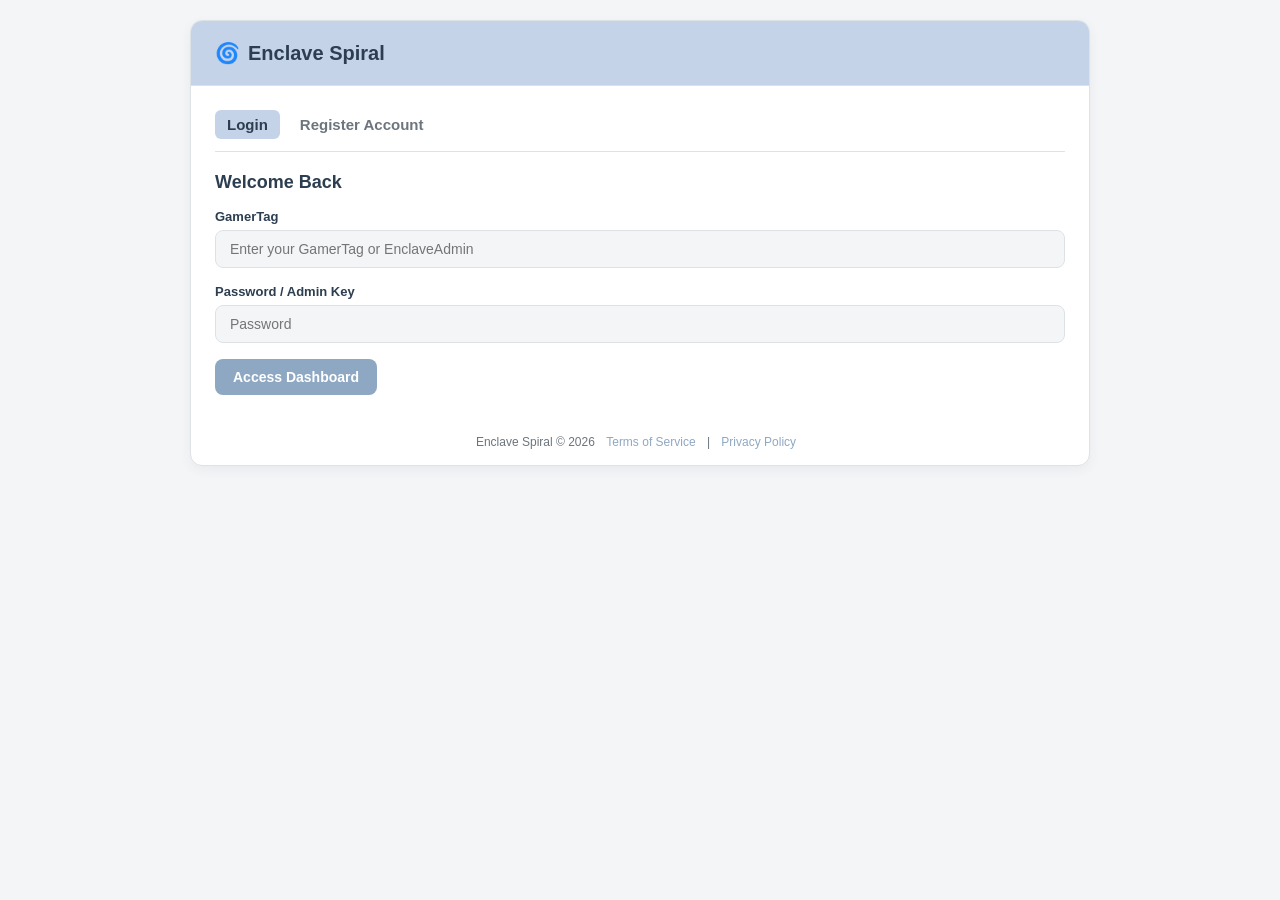
==== index.html @ b3bc357e "Add files via upload" ====
<!DOCTYPE html>
<html lang="en">
<head>
  <meta charset="UTF-8">
  <meta name="viewport" content="width=device-width, initial-scale=1.0">
  <title>Enclave Spiral — Tupperbox Proxy Dashboard</title>
  <link rel="stylesheet" href="style.css">
</head>
<body>

  <!-- Loading Screen Spinner -->
  <div id="loading-overlay">
    <div class="spinner"></div>
    <div class="loading-text" id="loading-message">Loading Enclave Spiral...</div>
  </div>

  <div class="app-wrapper">
    <!-- Header -->
    <header>
      <h1>
        <span>🌀</span> Enclave Spiral
      </h1>
      <div id="header-user-info" class="hidden">
        <div class="user-badge">
          <span id="header-gamer-tag">User</span>
          <span id="header-role-badge" class="slot-status active">USER</span>
          <button class="cog-btn" id="cog-settings-btn" title="Admin/Mod Console">⚙️</button>
          <button class="btn btn-secondary" style="padding: 4px 8px; font-size: 11px;" onclick="logout()">Logout</button>
        </div>
      </div>
    </header>

    <!-- Main Content Area -->
    <main>
      <div id="alert-container" class="alert-box"></div>

      <!-- VIEW 1: AUTHENTICATION (Login / Register) -->
      <section id="view-auth">
        <div class="auth-tabs">
          <button class="tab-btn active" onclick="switchAuthTab('login')">Login</button>
          <button class="tab-btn" onclick="switchAuthTab('register')">Register Account</button>
        </div>

        <!-- Login Form -->
        <div id="form-login-pane">
          <h2 style="margin-bottom: 16px; font-size: 18px;">Welcome Back</h2>
          <div class="form-group">
            <label>GamerTag</label>
            <input type="text" id="login-gamer-tag" placeholder="Enter your GamerTag or EnclaveAdmin">
          </div>
          <div class="form-group">
            <label>Password / Admin Key</label>
            <input type="password" id="login-password" placeholder="Password">
          </div>
          <button class="btn" onclick="submitLogin()">Access Dashboard</button>
        </div>

        <!-- Register Form -->
        <div id="form-register-pane" class="hidden">
          <h2 style="margin-bottom: 16px; font-size: 18px;">Register New Profile</h2>
          <div class="form-group">
            <label>GamerTag (3-32 chars)</label>
            <input type="text" id="reg-gamer-tag" placeholder="Choose your username">
          </div>
          <div class="form-group">
            <label>Password or Staff Key</label>
            <input type="password" id="reg-password" placeholder="Password or KEY">
          </div>
          <div class="form-group" id="mod-pass-group" style="display:none;">
            <label>Create Personal Moderator Password</label>
            <input type="password" id="reg-mod-password" placeholder="At least 4 characters for future logins">
          </div>
          <div class="form-group">
            <label>Discord User ID (Optional)</label>
            <input type="text" id="reg-discord-id" placeholder="Your numeric Discord ID for bot linking">
          </div>
          <button class="btn btn-accent" onclick="submitRegister()">Create Account & Slots</button>
        </div>
      </section>

      <!-- VIEW 2: MOD PASSWORD SETUP (If Mod registered with MOD_KEY_2026) -->
      <section id="view-mod-setup" class="hidden">
        <h2 style="margin-bottom: 16px; font-size: 18px;">Set Moderator Personal Password</h2>
        <p style="margin-bottom: 16px; font-size: 13px; color: var(--text-muted);">
          You registered with the Moderator Key. Please set your own secure password for future logins.
        </p>
        <div class="form-group">
          <label>New Personal Password</label>
          <input type="password" id="mod-setup-new-pass" placeholder="New secure password">
        </div>
        <button class="btn" onclick="submitModPasswordSetup()">Save Password & Enter Dashboard</button>
      </section>

      <!-- VIEW 3: USER / MOD / ADMIN DASHBOARD -->
      <section id="view-dashboard" class="hidden">
        <div style="display: flex; justify-content: space-between; align-items: center; margin-bottom: 20px;">
          <div>
            <h2 id="dash-welcome-title" style="font-size: 18px;">Character Slots</h2>
            <p style="font-size: 13px; color: var(--text-muted);">Manage your active tupper profiles and avatars.</p>
          </div>
          <button id="add-slot-btn" class="btn btn-secondary" onclick="createExtraSlot()">+ Add Slot</button>
        </div>

        <div id="slots-container" class="slots-grid">
          <!-- Populated dynamically -->
        </div>
      </section>

      <!-- VIEW 4: ADMIN / MOD CONSOLE (⚙️ Cog Access) -->
      <section id="view-console" class="hidden">
        <div style="display: flex; justify-content: space-between; align-items: center; margin-bottom: 20px;">
          <div>
            <h2 style="font-size: 18px;">Staff Administration Console</h2>
            <p style="font-size: 13px; color: var(--text-muted);">Manage user slot activations and bot emoji database.</p>
          </div>
          <button class="btn btn-secondary" onclick="returnToDashboard()">Back to Dashboard</button>
        </div>

        <!-- Admin User Slot Manager -->
        <div id="admin-only-section" class="console-section">
          <h3 style="font-size: 15px; margin-bottom: 10px;">User Slot Activation Manager</h3>
          <div style="overflow-x: auto;">
            <table id="admin-users-table">
              <thead>
                <tr>
                  <th>GamerTag</th>
                  <th>Role</th>
                  <th>Active Slots</th>
                  <th>Action</th>
                </tr>
              </thead>
              <tbody>
                <!-- Populated dynamically -->
              </tbody>
            </table>
          </div>
        </div>

        <!-- Bot Emoji Database Manager -->
        <div class="console-section">
          <h3 style="font-size: 15px; margin-bottom: 10px;">Bot Emoji Database</h3>
          <div style="display: flex; gap: 10px; margin-bottom: 12px;">
            <input type="text" id="emoji-shortcode" placeholder="Shortcode (e.g. :quote:)" style="flex: 1;">
            <input type="text" id="emoji-format" placeholder="Discord Format (&lt;:name:id&gt;)" style="flex: 2;">
            <button class="btn" onclick="addBotEmoji()">Add Emoji</button>
          </div>
          <div style="overflow-x: auto;">
            <table id="admin-emojis-table">
              <thead>
                <tr>
                  <th>Shortcode</th>
                  <th>Discord Format</th>
                  <th>Category</th>
                  <th>Action</th>
                </tr>
              </thead>
              <tbody>
                <!-- Populated dynamically -->
              </tbody>
            </table>
          </div>
        </div>
      </section>
    </main>

    <!-- Footer -->
    <footer>
      <span>Enclave Spiral &copy; 2026</span>
      <a href="tos.html">Terms of Service</a> |
      <a href="privacy.html">Privacy Policy</a>
    </footer>
  </div>

  <!-- Hidden File Input for Avatar Cropper -->
  <input type="file" id="hidden-file-input" accept="image/*" class="hidden" onchange="handleFileSelected(event)">

  <!-- Frontend Controller Script -->
  <script>
    // REPLACE WITH GOOGLE APPS SCRIPT WEB APP URL
    const API_URL = "https://script.google.com/macros/s/AKfycbz3gUKAySHmbGf9xzBTUWBTW1-ZAxKLL_K18z1KIQeEXHxTlSTxjJlUaho7oWF7EunauQ/exec";

    let currentUser = null;
    let currentDashboardData = null;
    let activeSlotEditing = null;

    function showLoading(msg = "Loading...") {
      document.getElementById("loading-message").innerText = msg;
      document.getElementById("loading-overlay").classList.remove("hidden");
    }

    function hideLoading() {
      document.getElementById("loading-overlay").classList.add("hidden");
    }

    function showAlert(message, type = "error") {
      const box = document.getElementById("alert-container");
      box.className = "alert-box " + type;
      box.innerText = message;
      setTimeout(() => { box.className = "alert-box hidden"; }, 6000);
    }

    function switchAuthTab(tab) {
      const loginPane = document.getElementById("form-login-pane");
      const regPane = document.getElementById("form-register-pane");
      const btns = document.querySelectorAll(".tab-btn");

      btns.forEach(b => b.classList.remove("active"));
      if (tab === 'login') {
        loginPane.classList.remove("hidden");
        regPane.classList.add("hidden");
        btns[0].classList.add("active");
      } else {
        loginPane.classList.add("hidden");
        regPane.classList.remove("hidden");
        btns[1].classList.add("active");
      }
    }

    document.getElementById("reg-password").addEventListener("input", (e) => {
      const modGroup = document.getElementById("mod-pass-group");
      if (e.target.value.trim() === "MOD_KEY_2026") {
        modGroup.style.display = "block";
      } else {
        modGroup.style.display = "none";
      }
    });

    async function apiCall(action, payload = {}) {
      payload.action = action;
      try {
        const res = await fetch(API_URL, {
          method: "POST",
          headers: { "Content-Type": "text/plain;charset=utf-8" },
          body: JSON.stringify(payload)
        });
        return await res.json();
      } catch (err) {
        return { success: false, error: err.message || "Network request failed." };
      }
    }

    async function submitLogin() {
      const gamerTag = document.getElementById("login-gamer-tag").value.trim();
      const password = document.getElementById("login-password").value.trim();

      if (!gamerTag || !password) {
        showAlert("Please enter your GamerTag and password.");
        return;
      }

      showLoggingIn();
      const res = await apiCall("login", { gamerTag, password });
      hideLoading();

      if (!res.success) {
        showAlert(res.error);
        return;
      }

      currentUser = res.user;
      currentDashboardData = res.dashboardData || (await fetchDashboard(currentUser.gamerTag));

      if (currentUser.needsPasswordSetup) {
        showView("view-mod-setup");
      } else {
        renderDashboard();
      }
    }

    async function submitRegister() {
      const gamerTag = document.getElementById("reg-gamer-tag").value.trim();
      const password = document.getElementById("reg-password").value.trim();
      const customModPassword = document.getElementById("reg-mod-password").value.trim();
      const discordId = document.getElementById("reg-discord-id").value.trim();

      if (!gamerTag || !password) {
        showAlert("GamerTag and password are required.");
        return;
      }

      showLoading("Creating account...");
      const res = await apiCall("register", { gamerTag, password, customModPassword, discordId });
      hideLoading();

      if (!res.success) {
        showAlert(res.error);
        return;
      }

      currentUser = res.user;
      if (currentUser.needsPasswordSetup) {
        showView("view-mod-setup");
      } else {
        currentDashboardData = await fetchDashboard(currentUser.gamerTag);
        renderDashboard();
      }
    }

    async function submitModPasswordSetup() {
      const newPassword = document.getElementById("mod-setup-new-pass").value.trim();
      if (!newPassword || newPassword.length < 4) {
        showAlert("Password must be at least 4 characters.");
        return;
      }

      showLoading("Setting password...");
      const res = await apiCall("setModPassword", {
        gamerTag: currentUser.gamerTag,
        currentPassword: "MOD_KEY_2026",
        newPassword: newPassword
      });
      hideLoading();

      if (!res.success) {
        showAlert(res.error);
        return;
      }

      currentUser.needsPasswordSetup = false;
      currentDashboardData = await fetchDashboard(currentUser.gamerTag);
      renderDashboard();
    }

    async function fetchDashboard(gamerTag) {
      const res = await apiCall("getDashboardData", { gamerTag });
      if (res.success) return res.data;
      return null;
    }

    function showView(viewId) {
      ["view-auth", "view-mod-setup", "view-dashboard", "view-console"].forEach(id => {
        document.getElementById(id).classList.add("hidden");
      });
      document.getElementById(viewId).classList.remove("hidden");

      if (viewId !== "view-auth" && viewId !== "view-mod-setup") {
        document.getElementById("header-user-info").classList.remove("hidden");
        document.getElementById("header-gamer-tag").innerText = currentUser.gamerTag;
        document.getElementById("header-role-badge").innerText = currentUser.role;
        document.getElementById("header-role-badge").className = "slot-status " + (currentUser.role === "ADMIN" ? "active" : "deactivated");
        
        const cog = document.getElementById("cog-settings-btn");
        if (currentUser.role === "ADMIN" || currentUser.role === "MOD") {
          cog.style.display = "inline-block";
          cog.onclick = openStaffConsole;
        } else {
          cog.style.display = "none";
        }
      } else {
        document.getElementById("header-user-info").classList.add("hidden");
      }
    }

    function renderDashboard() {
      showView("view-dashboard");
      const container = document.getElementById("slots-container");
      container.innerHTML = "";

      if (!currentDashboardData || !currentDashboardData.characters) return;

      currentDashboardData.characters.forEach(char => {
        const card = document.createElement("div");
        card.className = "slot-card " + (char.isSlotActive ? "" : "inactive");
        
        const statusBadge = char.isSlotActive 
          ? '<span class="slot-status active">Active Slot</span>' 
          : '<span class="slot-status deactivated">Deactivated (Locked)</span>';

        card.innerHTML = `
          <div class="slot-header">
            <span>Slot #${char.slotNumber}</span>
            ${statusBadge}
          </div>
          <div class="avatar-preview-box">
            <img src="${char.avatarUrl || 'data:image/svg+xml;utf8,<svg xmlns="http://www.w3.org/2000/svg" width="72" height="72" viewBox="0 0 24 24" fill="none" stroke="%236C757D" stroke-width="2"><path d="M20 21v-2a4 4 0 0 0-4-4H8a4 4 0 0 0-4 4v2"></path><circle cx="12" cy="7" r="4"></circle></svg>'}" alt="Avatar">
          </div>
          <div class="form-group" style="margin-bottom: 8px;">
            <label>Avatar Name</label>
            <input type="text" id="avatar-name-${char.slotNumber}" value="${char.avatarName || ''}" placeholder="Character Name" ${!char.isSlotActive ? 'disabled' : ''}>
          </div>
          <div style="display: flex; gap: 8px;">
            <button class="btn btn-secondary" style="flex: 1; font-size: 12px;" onclick="triggerAvatarUpload(${char.slotNumber})" ${!char.isSlotActive ? 'disabled' : ''}>Upload Avatar</button>
            <button class="btn" style="flex: 1; font-size: 12px;" onclick="saveCharacterSlot(${char.slotNumber})" ${!char.isSlotActive ? 'disabled' : ''}>Save</button>
          </div>
        `;
        container.appendChild(card);
      });
    }

    function triggerAvatarUpload(slotNumber) {
      activeSlotEditing = slotNumber;
      document.getElementById("hidden-file-input").click();
    }

    function handleFileSelected(event) {
      const file = event.target.files[0];
      if (!file || !activeSlotEditing) return;

      const reader = new FileReader();
      reader.onload = function(e) {
        // Auto-scale and crop image via canvas before sending to Google Drive
        const img = new Image();
        img.onload = function() {
          const canvas = document.createElement("canvas");
          const size = 300; // Standardize avatars to 300x300 square for Discord webhooks
          canvas.width = size;
          canvas.height = size;
          const ctx = canvas.getContext("2d");

          let w = img.width;
          let h = img.height;
          let offsetX = 0;
          let offsetY = 0;

          if (w > h) {
            offsetX = (w - h) / 2;
            w = h;
          } else {
            offsetY = (h - w) / 2;
            h = w;
          }

          ctx.drawImage(img, offsetX, offsetY, w, h, 0, 0, size, size);
          const croppedBase64 = canvas.toDataURL("image/png");

          // Update local preview immediately
          const cardInput = document.getElementById(`avatar-name-${activeSlotEditing}`);
          // Send to backend
          saveCharacterSlotWithImage(activeSlotEditing, croppedBase64);
        };
        img.src = e.target.result;
      };
      reader.readAsDataURL(file);
      event.target.value = "";
    }

    async function saveCharacterSlot(slotNumber) {
      const avatarName = document.getElementById(`avatar-name-${slotNumber}`).value.trim();
      if (!avatarName) {
        showAlert("Avatar Name cannot be empty.");
        return;
      }

      showLoading("Saving character...");
      const res = await apiCall("saveCharacter", {
        gamerTag: currentUser.gamerTag,
        slotNumber: slotNumber,
        avatarName: avatarName
      });
      hideLoading();

      if (!res.success) {
        showAlert(res.error);
        return;
      }

      showAlert("Character profile updated successfully!", "success");
      currentDashboardData = await fetchDashboard(currentUser.gamerTag);
      renderDashboard();
    }

    async function saveCharacterSlotWithImage(slotNumber, base64Image) {
      const avatarName = document.getElementById(`avatar-name-${slotNumber}`).value.trim() || ("Slot " + slotNumber);

      showLoading("Uploading avatar to Drive...");
      const res = await apiCall("saveCharacter", {
        gamerTag: currentUser.gamerTag,
        slotNumber: slotNumber,
        avatarName: avatarName,
        avatarBase64: base64Image
      });
      hideLoading();

      if (!res.success) {
        showAlert(res.error);
        return;
      }

      showAlert("Avatar cropped and uploaded successfully!", "success");
      currentDashboardData = await fetchDashboard(currentUser.gamerTag);
      renderDashboard();
    }

    async function createExtraSlot() {
      showLoading("Unlocking new slot...");
      const res = await apiCall("createAdminOrModSlot", { gamerTag: currentUser.gamerTag });
      hideLoading();

      if (!res.success) {
        showAlert(res.error);
        return;
      }

      currentDashboardData = await fetchDashboard(currentUser.gamerTag);
      renderDashboard();
      showAlert("New character slot unlocked!", "success");
    }

    async function openStaffConsole() {
      showView("view-console");
      showLoading("Loading console...");

      if (currentUser.role === "ADMIN") {
        document.getElementById("admin-only-section").style.display = "block";
        const res = await apiCall("adminListUsers", {
          adminGamerTag: currentUser.gamerTag,
          adminPassword: prompt("Enter Admin Password (ADMIN_KEY_2026):")
        });
        if (res.success) {
          renderAdminUsersTable(res.users);
        } else {
          showAlert(res.error);
          returnToDashboard();
        }
      } else {
        document.getElementById("admin-only-section").style.display = "none";
      }

      const emojiRes = await apiCall("getEmojis");
      if (emojiRes.success) {
        renderEmojisTable(emojiRes.emojis);
      }
      hideLoading();
    }

    function renderAdminUsersTable(users) {
      const tbody = document.querySelector("#admin-users-table tbody");
      tbody.innerHTML = "";

      users.forEach(u => {
        const tr = document.createElement("tr");
        const activeStr = Array.isArray(u.activeSlots) ? u.activeSlots.join(", ") : u.activeSlots;
        tr.innerHTML = `
          <td><strong>${u.gamerTag}</strong></td>
          <td>${u.role}</td>
          <td><input type="text" id="slots-input-${u.gamerTag}" value="${activeStr}" style="padding: 4px 8px; width: 120px;"></td>
          <td><button class="btn" style="padding: 4px 10px; font-size: 12px;" onclick="updateUserSlots('${u.gamerTag}')">Update Slots</button></td>
        `;
        tbody.appendChild(tr);
      });
    }

    async function updateUserSlots(targetGamerTag) {
      const val = document.getElementById(`slots-input-${targetGamerTag}`).value;
      const slotsArray = val.split(",").map(s => s.trim() === "ALL" ? "ALL" : Number(s.trim())).filter(s => s === "ALL" || !isNaN(s));

      const adminPass = prompt("Confirm Admin Password (ADMIN_KEY_2026):");
      showLoading("Updating slots...");
      const res = await apiCall("adminToggleSlots", {
        adminGamerTag: currentUser.gamerTag,
        adminPassword: adminPass,
        targetGamerTag: targetGamerTag,
        activeSlots: slotsArray
      });
      hideLoading();

      if (!res.success) {
        showAlert(res.error);
        return;
      }
      showAlert(`Updated active slots for ${targetGamerTag}`, "success");
    }

    function renderEmojisTable(emojis) {
      const tbody = document.querySelector("#admin-emojis-table tbody");
      tbody.innerHTML = "";

      emojis.forEach(e => {
        const tr = document.createElement("tr");
        tr.innerHTML = `
          <td><code>${e.shortcode}</code></td>
          <td><code>${e.discordFormat}</code></td>
          <td>${e.category}</td>
          <td><button class="btn btn-danger" style="padding: 4px 8px; font-size: 11px;" onclick="deleteEmoji('${e.emojiId}')">Delete</button></td>
        `;
        tbody.appendChild(tr);
      });
    }

    async function addBotEmoji() {
      const shortcode = document.getElementById("emoji-shortcode").value.trim();
      const discordFormat = document.getElementById("emoji-format").value.trim();

      if (!shortcode || !discordFormat) {
        showAlert("Both shortcode and Discord emoji format are required.");
        return;
      }

      const adminPass = prompt("Confirm Admin Password (ADMIN_KEY_2026):");
      showLoading("Adding emoji...");
      const res = await apiCall("adminAddEmoji", {
        adminGamerTag: currentUser.gamerTag,
        adminPassword: adminPass,
        shortcode: shortcode,
        discordFormat: discordFormat
      });
      hideLoading();

      if (!res.success) {
        showAlert(res.error);
        return;
      }

      document.getElementById("emoji-shortcode").value = "";
      document.getElementById("emoji-format").value = "";
      showAlert("Emoji added to bot database!", "success");
      openStaffConsole();
    }

    async function deleteEmoji(emojiId) {
      if (!confirm("Are you sure you want to delete this emoji from the bot database?")) return;

      const adminPass = prompt("Confirm Admin Password (ADMIN_KEY_2026):");
      showLoading("Deleting emoji...");
      const res = await apiCall("adminDeleteEmoji", {
        adminGamerTag: currentUser.gamerTag,
        adminPassword: adminPass,
        emojiId: emojiId
      });
      hideLoading();

      if (!res.success) {
        showAlert(res.error);
        return;
      }
      showAlert("Emoji deleted.", "success");
      openStaffConsole();
    }

    function returnToDashboard() {
      renderDashboard();
    }

    function logout() {
      currentUser = null;
      currentDashboardData = null;
      showView("view-auth");
    }

    // Hide loading screen on load
    window.addEventListener("DOMContentLoaded", () => {
      hideLoading();
    });
  </script>
</body>
</html>
---- style.css ----
/* ==========================================================================
   ENCLAVE SPIRAL - Pastel & Muted Tones Design System
   ========================================================================== */

:root {
  --bg-main: #F4F5F7;
  --bg-card: #FFFFFF;
  --bg-subtle: #E9ECEF;
  --text-main: #2C3E50;
  --text-muted: #6C757D;
  --primary: #8EA8C3;       /* Muted Pastel Blue */
  --primary-hover: #7393B3;
  --secondary: #C5D3E8;     /* Soft Light Blue-Lavender */
  --accent: #E0BBE4;        /* Pastel Orchid / Lavender */
  --accent-hover: #D4A5DC;
  --success: #A3C9A8;       /* Pastel Sage Green */
  --danger: #E6A1A1;        /* Pastel Muted Rose */
  --warning: #F4D35E;       /* Pastel Amber */
  --border-color: #DDE2E5;
  --shadow: 0 4px 12px rgba(44, 62, 80, 0.06);
  --radius: 12px;
  --transition: all 0.25s ease;
}

* {
  box-sizing: border-box;
  margin: 0;
  padding: 0;
  font-family: -apple-system, BlinkMacSystemFont, "Segoe UI", Roboto, Helvetica, Arial, sans-serif;
}

body {
  background-color: var(--bg-main);
  color: var(--text-main);
  min-height: 100vh;
  display: flex;
  flex-direction: column;
  justify-content: space-between;
  padding: 20px;
}

/* ==========================================================================
   LOADING SCREEN SPINNER OVERLAY
   ========================================================================== */

#loading-overlay {
  position: fixed;
  top: 0;
  left: 0;
  width: 100vw;
  height: 100vh;
  background: rgba(244, 245, 247, 0.85);
  backdrop-filter: blur(4px);
  display: flex;
  flex-direction: column;
  align-items: center;
  justify-content: center;
  z-index: 9999;
  transition: opacity 0.3s ease;
}

#loading-overlay.hidden {
  opacity: 0;
  pointer-events: none;
}

.spinner {
  width: 50px;
  height: 50px;
  border: 4px solid var(--secondary);
  border-top: 4px solid var(--primary);
  border-radius: 50%;
  animation: spin 0.8s linear infinite;
  margin-bottom: 12px;
}

.loading-text {
  font-size: 14px;
  font-weight: 600;
  color: var(--text-muted);
  letter-spacing: 0.5px;
}

@keyframes spin {
  0% { transform: rotate(0deg); }
  100% { transform: rotate(360deg); }
}

/* ==========================================================================
   APP CONTAINER & LAYOUT
   ========================================================================== */

.app-wrapper {
  max-width: 900px;
  width: 100%;
  margin: 0 auto;
  background: var(--bg-card);
  border-radius: var(--radius);
  box-shadow: var(--shadow);
  overflow: hidden;
  display: flex;
  flex-direction: column;
  border: 1px solid var(--border-color);
}

header {
  background: var(--secondary);
  padding: 20px 24px;
  display: flex;
  justify-content: space-between;
  align-items: center;
  border-bottom: 1px solid var(--border-color);
}

header h1 {
  font-size: 20px;
  font-weight: 700;
  color: var(--text-main);
  display: flex;
  align-items: center;
  gap: 8px;
}

.user-badge {
  font-size: 13px;
  font-weight: 600;
  background: var(--bg-card);
  padding: 6px 12px;
  border-radius: 20px;
  color: var(--text-main);
  border: 1px solid var(--border-color);
  display: flex;
  align-items: center;
  gap: 8px;
}

.cog-btn {
  background: none;
  border: none;
  cursor: pointer;
  font-size: 16px;
  transition: transform 0.3s ease;
}

.cog-btn:hover {
  transform: rotate(90deg);
}

main {
  padding: 24px;
  flex: 1;
}

footer {
  text-align: center;
  padding: 16px;
  font-size: 12px;
  color: var(--text-muted);
}

footer a {
  color: var(--primary);
  text-decoration: none;
  margin: 0 8px;
}

footer a:hover {
  text-decoration: underline;
}

/* ==========================================================================
   FORMS & INPUTS
   ========================================================================== */

.form-group {
  margin-bottom: 16px;
}

label {
  display: block;
  font-size: 13px;
  font-weight: 600;
  margin-bottom: 6px;
  color: var(--text-main);
}

input[type="text"],
input[type="password"],
select,
textarea {
  width: 100%;
  padding: 10px 14px;
  border: 1px solid var(--border-color);
  border-radius: 8px;
  font-size: 14px;
  color: var(--text-main);
  background: var(--bg-main);
  transition: var(--transition);
}

input:focus, select:focus, textarea:focus {
  outline: none;
  border-color: var(--primary);
  background: var(--bg-card);
  box-shadow: 0 0 0 3px rgba(142, 168, 195, 0.15);
}

.btn {
  background: var(--primary);
  color: #fff;
  border: none;
  padding: 10px 18px;
  border-radius: 8px;
  font-size: 14px;
  font-weight: 600;
  cursor: pointer;
  transition: var(--transition);
  display: inline-flex;
  align-items: center;
  justify-content: center;
  gap: 8px;
}

.btn:hover {
  background: var(--primary-hover);
}

.btn-secondary {
  background: var(--bg-subtle);
  color: var(--text-main);
}

.btn-secondary:hover {
  background: var(--border-color);
}

.btn-accent {
  background: var(--accent);
  color: var(--text-main);
}

.btn-accent:hover {
  background: var(--accent-hover);
}

.btn-danger {
  background: var(--danger);
  color: #fff;
}

.auth-tabs {
  display: flex;
  gap: 8px;
  margin-bottom: 20px;
  border-bottom: 1px solid var(--border-color);
  padding-bottom: 12px;
}

.tab-btn {
  background: none;
  border: none;
  font-size: 15px;
  font-weight: 600;
  color: var(--text-muted);
  cursor: pointer;
  padding: 6px 12px;
  border-radius: 6px;
  transition: var(--transition);
}

.tab-btn.active {
  color: var(--text-main);
  background: var(--secondary);
}

/* ==========================================================================
   CHARACTER SLOT CARDS & GRID
   ========================================================================== */

.slots-grid {
  display: grid;
  grid-template-columns: repeat(auto-fill, minmax(260px, 1fr));
  gap: 16px;
  margin-top: 16px;
}

.slot-card {
  background: var(--bg-main);
  border: 1px solid var(--border-color);
  border-radius: var(--radius);
  padding: 16px;
  display: flex;
  flex-direction: column;
  gap: 12px;
  position: relative;
  transition: var(--transition);
}

.slot-card.inactive {
  opacity: 0.6;
  border-style: dashed;
  background: #FAFAFB;
}

.slot-header {
  display: flex;
  justify-content: space-between;
  align-items: center;
  font-size: 12px;
  font-weight: 700;
  color: var(--text-muted);
  text-transform: uppercase;
}

.slot-status {
  padding: 2px 8px;
  border-radius: 10px;
  font-size: 11px;
}

.slot-status.active {
  background: var(--success);
  color: #234E28;
}

.slot-status.deactivated {
  background: var(--border-color);
  color: var(--text-muted);
}

.avatar-preview-box {
  width: 72px;
  height: 72px;
  border-radius: 50%;
  overflow: hidden;
  background: var(--border-color);
  display: flex;
  align-items: center;
  justify-content: center;
  align-self: center;
  border: 2px solid var(--border-color);
}

.avatar-preview-box img {
  width: 100%;
  height: 100%;
  object-fit: cover;
}

/* ==========================================================================
   ADMIN & MOD CONSOLE TABLES
   ========================================================================== */

.console-section {
  margin-top: 24px;
  border-top: 1px solid var(--border-color);
  padding-top: 20px;
}

table {
  width: 100%;
  border-collapse: collapse;
  margin-top: 12px;
  font-size: 13px;
}

th, td {
  padding: 10px 12px;
  text-align: left;
  border-bottom: 1px solid var(--border-color);
}

th {
  background: var(--bg-subtle);
  font-weight: 600;
  color: var(--text-main);
}

.alert-box {
  padding: 12px 16px;
  border-radius: 8px;
  font-size: 13px;
  margin-bottom: 16px;
  display: none;
}

.alert-box.error {
  background: #FDF2F2;
  color: #9E2A2B;
  border: 1px solid #F5C6CB;
  display: block;
}

.alert-box.success {
  background: #F0FDF4;
  color: #166534;
  border: 1px solid #BBF7D0;
  display: block;
}

.hidden {
  display: none !important;
}
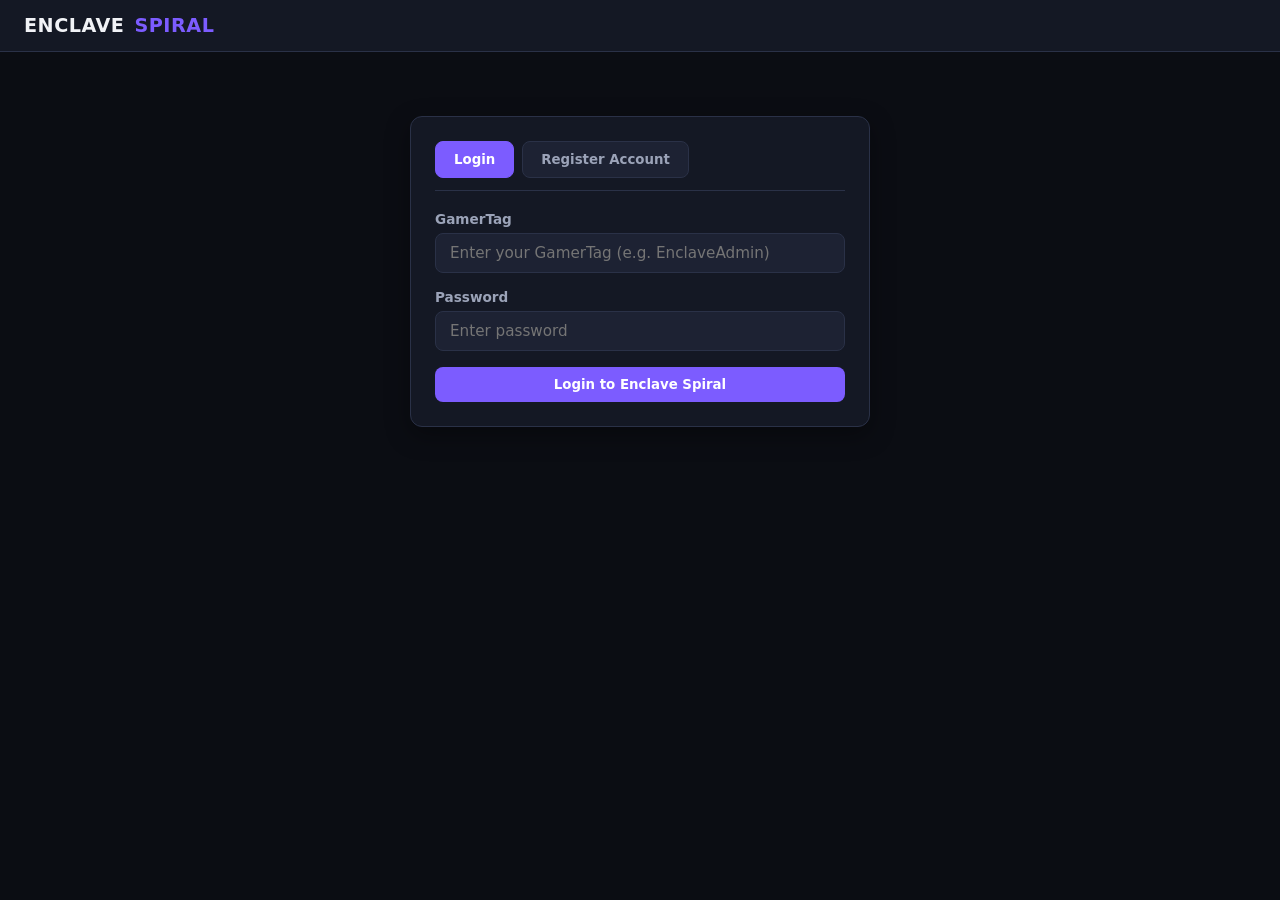
==== commit 820d626c: "V2" ====
--- a/index.html
+++ b/index.html
@@ -1,646 +1,693 @@
 <!DOCTYPE html>
 <html lang="en">
 <head>
-  <meta charset="UTF-8">
-  <meta name="viewport" content="width=device-width, initial-scale=1.0">
-  <title>Enclave Spiral — Tupperbox Proxy Dashboard</title>
-  <link rel="stylesheet" href="style.css">
+  <meta charset="UTF-8" />
+  <meta name="viewport" content="width=device-width, initial-scale=1.0" />
+  <title>Enclave Spiral — Proxy App</title>
+  <style>
+    :root {
+      --bg-dark: #0b0d13;
+      --bg-panel: #141824;
+      --bg-input: #1d2233;
+      --accent: #7c5cff;
+      --accent-hover: #967BFF;
+      --success: #2ecc71;
+      --danger: #ff4757;
+      --text-main: #f1f2f6;
+      --text-muted: #9ba3b8;
+      --border: #2a3147;
+    }
+    * { box-sizing: border-box; margin: 0; padding: 0; font-family: 'Segoe UI', system-ui, -apple-system, sans-serif; }
+    body { background: var(--bg-dark); color: var(--text-main); min-height: 100vh; display: flex; flex-direction: column; }
+    
+    /* Header */
+    header {
+      background: var(--bg-panel);
+      border-bottom: 1px solid var(--border);
+      padding: 14px 24px;
+      display: flex;
+      justify-content: space-between;
+      align-items: center;
+    }
+    .brand { display: flex; align-items: center; gap: 10px; font-weight: 700; font-size: 1.2rem; letter-spacing: 0.5px; }
+    .brand span { color: var(--accent); }
+    .user-bar { display: flex; align-items: center; gap: 12px; }
+
+    /* Layout */
+    .container { max-width: 1040px; width: 100%; margin: 24px auto; padding: 0 16px; flex: 1; }
+    .card {
+      background: var(--bg-panel);
+      border: 1px solid var(--border);
+      border-radius: 12px;
+      padding: 24px;
+      margin-bottom: 20px;
+      box-shadow: 0 8px 24px rgba(0,0,0,0.35);
+    }
+
+    /* Tabs */
+    .tabs { display: flex; gap: 8px; margin-bottom: 20px; border-bottom: 1px solid var(--border); padding-bottom: 12px; flex-wrap: wrap; }
+    .tab-btn {
+      background: var(--bg-input);
+      color: var(--text-muted);
+      border: 1px solid var(--border);
+      padding: 10px 18px;
+      border-radius: 8px;
+      cursor: pointer;
+      font-weight: 600;
+      transition: 0.2s;
+    }
+    .tab-btn.active, .tab-btn:hover { background: var(--accent); color: #fff; border-color: var(--accent); }
+
+    /* Forms & Inputs */
+    .form-group { margin-bottom: 16px; }
+    label { display: block; font-size: 0.85rem; color: var(--text-muted); margin-bottom: 6px; font-weight: 600; }
+    input, select, textarea {
+      width: 100%;
+      background: var(--bg-input);
+      border: 1px solid var(--border);
+      color: var(--text-main);
+      padding: 10px 14px;
+      border-radius: 8px;
+      font-size: 0.95rem;
+    }
+    input:focus, select:focus, textarea:focus { outline: none; border-color: var(--accent); }
+    
+    .btn {
+      background: var(--accent);
+      color: #fff;
+      border: none;
+      padding: 10px 18px;
+      border-radius: 8px;
+      font-weight: 600;
+      cursor: pointer;
+      transition: 0.2s;
+      display: inline-flex;
+      align-items: center;
+      gap: 6px;
+    }
+    .btn:hover { background: var(--accent-hover); }
+    .btn-secondary { background: var(--bg-input); border: 1px solid var(--border); color: var(--text-main); }
+    .btn-danger { background: var(--danger); }
+    .btn-success { background: var(--success); }
+
+    /* Grid & Character Cards */
+    .slots-grid { display: grid; grid-template-columns: repeat(auto-fill, minmax(290px, 1fr)); gap: 16px; }
+    .slot-card {
+      background: var(--bg-input);
+      border: 1px solid var(--border);
+      border-radius: 10px;
+      padding: 16px;
+      display: flex;
+      flex-direction: column;
+      gap: 12px;
+    }
+    .slot-header { display: flex; align-items: center; gap: 12px; }
+    .avatar-preview {
+      width: 56px;
+      height: 56px;
+      border-radius: 50%;
+      object-fit: cover;
+      border: 2px solid var(--accent);
+      background: #000;
+    }
+
+    /* Emoji Bar */
+    .emoji-bar { display: flex; gap: 6px; flex-wrap: wrap; margin-bottom: 10px; }
+    .emoji-chip {
+      background: var(--bg-dark);
+      border: 1px solid var(--border);
+      color: var(--text-main);
+      padding: 4px 10px;
+      border-radius: 6px;
+      font-size: 0.8rem;
+      cursor: pointer;
+    }
+    .emoji-chip:hover { border-color: var(--accent); }
+
+    .status-banner {
+      padding: 12px 16px;
+      border-radius: 8px;
+      margin-bottom: 16px;
+      font-size: 0.9rem;
+      display: none;
+    }
+    .status-ok { background: rgba(46, 204, 113, 0.15); border: 1px solid var(--success); color: #2ecc71; display: block; }
+    .status-err { background: rgba(255, 71, 87, 0.15); border: 1px solid var(--danger); color: #ff6b81; display: block; }
+    .hidden { display: none !important; }
+  </style>
 </head>
 <body>
 
-  <!-- Loading Screen Spinner -->
-  <div id="loading-overlay">
-    <div class="spinner"></div>
-    <div class="loading-text" id="loading-message">Loading Enclave Spiral...</div>
+  <header>
+    <div class="brand">ENCLAVE <span>SPIRAL</span></div>
+    <div id="userBar" class="user-bar hidden">
+      <span id="welcomeTag" style="font-size:0.9rem; color:var(--text-muted);"></span>
+      <button class="btn btn-secondary" onclick="logout()">Logout</button>
+    </div>
+  </header>
+
+  <div class="container">
+    <div id="statusBox" class="status-banner"></div>
+
+    <!-- AUTH VIEW -->
+    <div id="authView" class="card" style="max-width: 460px; margin: 40px auto;">
+      <div class="tabs">
+        <button id="tabLoginBtn" class="tab-btn active" onclick="switchAuthTab('login')">Login</button>
+        <button id="tabRegBtn" class="tab-btn" onclick="switchAuthTab('register')">Register Account</button>
+      </div>
+
+      <!-- Login Form -->
+      <div id="loginForm">
+        <div class="form-group">
+          <label>GamerTag</label>
+          <input type="text" id="loginTag" placeholder="Enter your GamerTag (e.g. EnclaveAdmin)" />
+        </div>
+        <div class="form-group">
+          <label>Password</label>
+          <input type="password" id="loginPass" placeholder="Enter password" />
+        </div>
+        <button class="btn" style="width:100%; justify-content:center;" onclick="submitLogin()">Login to Enclave Spiral</button>
+      </div>
+
+      <!-- Register Form -->
+      <div id="registerForm" class="hidden">
+        <div class="form-group">
+          <label>Choose a GamerTag</label>
+          <input type="text" id="regTag" placeholder="Your unique username" />
+        </div>
+        <div class="form-group">
+          <label>Password</label>
+          <input type="password" id="regPass" placeholder="Create a password" />
+        </div>
+        <div class="form-group">
+          <label>Discord User ID (For /postw Bot Linking)</label>
+          <input type="text" id="regDiscordId" placeholder="e.g. 123456789012345678" />
+        </div>
+        <button class="btn btn-success" style="width:100%; justify-content:center;" onclick="submitRegister()">Create Account</button>
+      </div>
+    </div>
+
+    <!-- DASHBOARD & APP VIEW -->
+    <div id="dashboardView" class="hidden">
+      <div class="tabs">
+        <button class="tab-btn active" id="navComposer" onclick="switchMainTab('composer')">Roleplay Composer (App)</button>
+        <button class="tab-btn" id="navSlots" onclick="switchMainTab('slots')">Character Slots</button>
+        <button class="tab-btn" id="navAccount" onclick="switchMainTab('account')">Discord Link</button>
+        <button class="tab-btn hidden" id="navAdmin" onclick="switchMainTab('admin')">Admin Console</button>
+      </div>
+
+      <!-- TAB 1: DIRECT ROLEPLAY COMPOSER -->
+      <div id="tabComposer" class="card">
+        <h3 style="margin-bottom: 14px;">Compose & Proxy Message Directly to Discord</h3>
+        <div style="display:grid; grid-template-columns: 1fr 1fr; gap: 14px;">
+          <div class="form-group">
+            <label>Post As Character:</label>
+            <select id="composeCharSelect"></select>
+          </div>
+          <div class="form-group">
+            <label>Target Channel Webhook:</label>
+            <select id="composeWebhookSelect" onchange="toggleCustomWebhookInput()"></select>
+          </div>
+        </div>
+
+        <div id="customWebhookGroup" class="form-group">
+          <label>Paste Discord Channel Webhook URL (Server Settings → Integrations → Webhooks):</label>
+          <input type="text" id="composeCustomWebhook" placeholder="https://discord.com/api/webhooks/..." />
+        </div>
+
+        <label>Click to Insert Custom Bot Emoji:</label>
+        <div id="composerEmojiBar" class="emoji-bar"></div>
+
+        <div class="form-group">
+          <div style="display:flex; justify-content:space-between; margin-bottom:6px;">
+            <label>Roleplay Post Content:</label>
+            <span id="charCounter" style="font-size:0.8rem; color:var(--text-muted);">0 / 2000</span>
+          </div>
+          <textarea id="composeContent" rows="6" placeholder="Write your roleplay message here..." oninput="updateCounter()"></textarea>
+        </div>
+
+        <div style="display:flex; gap:12px;">
+          <button class="btn" onclick="sendDirectRoleplayPost()">Send Proxied Post to Discord</button>
+          <button class="btn btn-secondary" onclick="saveCurrentDraft()">💾 Save Draft</button>
+        </div>
+      </div>
+
+      <!-- TAB 2: CHARACTER SLOTS -->
+      <div id="tabSlots" class="card hidden">
+        <h3 style="margin-bottom: 14px;">Your Character Profiles</h3>
+        <div id="slotsGrid" class="slots-grid"></div>
+      </div>
+
+      <!-- TAB 3: ACCOUNT & DISCORD LINK -->
+      <div id="tabAccount" class="card hidden">
+        <h3 style="margin-bottom: 14px;">Link Your Discord User ID</h3>
+        <p style="color:var(--text-muted); font-size:0.9rem; margin-bottom:16px;">
+          Linking your numeric Discord ID allows you to use <code>/postw</code> and <code>/slots</code> directly inside Discord channels.
+        </p>
+        <div class="form-group" style="max-width:400px;">
+          <label>Your Numeric Discord User ID</label>
+          <input type="text" id="accountDiscordId" placeholder="123456789012345678" />
+        </div>
+        <button class="btn" onclick="saveDiscordId()">Save Discord ID</button>
+      </div>
+
+      <!-- TAB 4: ADMIN CONSOLE -->
+      <div id="tabAdmin" class="card hidden">
+        <h3 style="margin-bottom: 18px;">Enclave Spiral Staff Console</h3>
+        
+        <div style="display:grid; grid-template-columns: 1fr 1fr; gap:24px;">
+          <!-- Unlock User Slots -->
+          <div>
+            <h4></h4> Manage Player Slot Limits</h4>
+            <div class="form-group" style="margin-top:10px;">
+              <label>Select User</label>
+              <select id="adminUserSelect"></select>
+            </div>
+            <div class="form-group">
+              <label>Max Character Slots (1 - 25)</label>
+              <input type="number" id="adminSlotCount" value="5" min="1" max="25" />
+            </div>
+            <button class="btn" onclick="adminUpdateUserSlots()">Update User Slots</button>
+          </div>
+
+          <!-- Save Preset Channel Webhooks -->
+          <div>
+            <h4>Add Server Channel Webhook</h4>
+            <div class="form-group" style="margin-top:10px;">
+              <label>Channel Display Name (e.g. #citadel-plaza)</label>
+              <input type="text" id="adminHookName" placeholder="#roleplay-general" />
+            </div>
+            <div class="form-group">
+              <label>Discord Webhook URL</label>
+              <input type="text" id="adminHookUrl" placeholder="https://discord.com/api/webhooks/..." />
+            </div>
+            <button class="btn btn-success" onclick="adminAddWebhook()">Save Channel Webhook</button>
+            <div id="adminWebhookList" style="margin-top:12px; font-size:0.85rem;"></div>
+          </div>
+        </div>
+
+        <hr style="border:0; border-top:1px solid var(--border); margin:24px 0;" />
+
+        <!-- Add Custom Bot Emojis -->
+        <div>
+          <h4>Custom Bot Emojis</h4>
+          <div style="display:grid; grid-template-columns: 1fr 1fr auto; gap:10px; margin-top:10px; align-items:end;">
+            <div>
+              <label>Shortcode (e.g. :spiral:)</label>
+              <input type="text" id="adminEmojiCode" placeholder=":spiral:" />
+            </div>
+            <div>
+              <label>Full Discord Emoji Tag (e.g. &lt;:spiral:123456789&gt;)</label>
+              <input type="text" id="adminEmojiTag" placeholder="<:spiral:123456789012345678>" />
+            </div>
+            <button class="btn" onclick="adminAddEmoji()">Add Emoji</button>
+          </div>
+          <div id="adminEmojiList" style="margin-top:12px; display:flex; gap:8px; flex-wrap:wrap;"></div>
+        </div>
+      </div>
+    </div>
   </div>
 
-  <div class="app-wrapper">
-    <!-- Header -->
-    <header>
-      <h1>
-        <span>🌀</span> Enclave Spiral
-      </h1>
-      <div id="header-user-info" class="hidden">
-        <div class="user-badge">
-          <span id="header-gamer-tag">User</span>
-          <span id="header-role-badge" class="slot-status active">USER</span>
-          <button class="cog-btn" id="cog-settings-btn" title="Admin/Mod Console">⚙️</button>
-          <button class="btn btn-secondary" style="padding: 4px 8px; font-size: 11px;" onclick="logout()">Logout</button>
-        </div>
-      </div>
-    </header>
-
-    <!-- Main Content Area -->
-    <main>
-      <div id="alert-container" class="alert-box"></div>
-
-      <!-- VIEW 1: AUTHENTICATION (Login / Register) -->
-      <section id="view-auth">
-        <div class="auth-tabs">
-          <button class="tab-btn active" onclick="switchAuthTab('login')">Login</button>
-          <button class="tab-btn" onclick="switchAuthTab('register')">Register Account</button>
-        </div>
-
-        <!-- Login Form -->
-        <div id="form-login-pane">
-          <h2 style="margin-bottom: 16px; font-size: 18px;">Welcome Back</h2>
-          <div class="form-group">
-            <label>GamerTag</label>
-            <input type="text" id="login-gamer-tag" placeholder="Enter your GamerTag or EnclaveAdmin">
-          </div>
-          <div class="form-group">
-            <label>Password / Admin Key</label>
-            <input type="password" id="login-password" placeholder="Password">
-          </div>
-          <button class="btn" onclick="submitLogin()">Access Dashboard</button>
-        </div>
-
-        <!-- Register Form -->
-        <div id="form-register-pane" class="hidden">
-          <h2 style="margin-bottom: 16px; font-size: 18px;">Register New Profile</h2>
-          <div class="form-group">
-            <label>GamerTag (3-32 chars)</label>
-            <input type="text" id="reg-gamer-tag" placeholder="Choose your username">
-          </div>
-          <div class="form-group">
-            <label>Password or Staff Key</label>
-            <input type="password" id="reg-password" placeholder="Password or KEY">
-          </div>
-          <div class="form-group" id="mod-pass-group" style="display:none;">
-            <label>Create Personal Moderator Password</label>
-            <input type="password" id="reg-mod-password" placeholder="At least 4 characters for future logins">
-          </div>
-          <div class="form-group">
-            <label>Discord User ID (Optional)</label>
-            <input type="text" id="reg-discord-id" placeholder="Your numeric Discord ID for bot linking">
-          </div>
-          <button class="btn btn-accent" onclick="submitRegister()">Create Account & Slots</button>
-        </div>
-      </section>
-
-      <!-- VIEW 2: MOD PASSWORD SETUP (If Mod registered with MOD_KEY_2026) -->
-      <section id="view-mod-setup" class="hidden">
-        <h2 style="margin-bottom: 16px; font-size: 18px;">Set Moderator Personal Password</h2>
-        <p style="margin-bottom: 16px; font-size: 13px; color: var(--text-muted);">
-          You registered with the Moderator Key. Please set your own secure password for future logins.
-        </p>
-        <div class="form-group">
-          <label>New Personal Password</label>
-          <input type="password" id="mod-setup-new-pass" placeholder="New secure password">
-        </div>
-        <button class="btn" onclick="submitModPasswordSetup()">Save Password & Enter Dashboard</button>
-      </section>
-
-      <!-- VIEW 3: USER / MOD / ADMIN DASHBOARD -->
-      <section id="view-dashboard" class="hidden">
-        <div style="display: flex; justify-content: space-between; align-items: center; margin-bottom: 20px;">
-          <div>
-            <h2 id="dash-welcome-title" style="font-size: 18px;">Character Slots</h2>
-            <p style="font-size: 13px; color: var(--text-muted);">Manage your active tupper profiles and avatars.</p>
-          </div>
-          <button id="add-slot-btn" class="btn btn-secondary" onclick="createExtraSlot()">+ Add Slot</button>
-        </div>
-
-        <div id="slots-container" class="slots-grid">
-          <!-- Populated dynamically -->
-        </div>
-      </section>
-
-      <!-- VIEW 4: ADMIN / MOD CONSOLE (⚙️ Cog Access) -->
-      <section id="view-console" class="hidden">
-        <div style="display: flex; justify-content: space-between; align-items: center; margin-bottom: 20px;">
-          <div>
-            <h2 style="font-size: 18px;">Staff Administration Console</h2>
-            <p style="font-size: 13px; color: var(--text-muted);">Manage user slot activations and bot emoji database.</p>
-          </div>
-          <button class="btn btn-secondary" onclick="returnToDashboard()">Back to Dashboard</button>
-        </div>
-
-        <!-- Admin User Slot Manager -->
-        <div id="admin-only-section" class="console-section">
-          <h3 style="font-size: 15px; margin-bottom: 10px;">User Slot Activation Manager</h3>
-          <div style="overflow-x: auto;">
-            <table id="admin-users-table">
-              <thead>
-                <tr>
-                  <th>GamerTag</th>
-                  <th>Role</th>
-                  <th>Active Slots</th>
-                  <th>Action</th>
-                </tr>
-              </thead>
-              <tbody>
-                <!-- Populated dynamically -->
-              </tbody>
-            </table>
-          </div>
-        </div>
-
-        <!-- Bot Emoji Database Manager -->
-        <div class="console-section">
-          <h3 style="font-size: 15px; margin-bottom: 10px;">Bot Emoji Database</h3>
-          <div style="display: flex; gap: 10px; margin-bottom: 12px;">
-            <input type="text" id="emoji-shortcode" placeholder="Shortcode (e.g. :quote:)" style="flex: 1;">
-            <input type="text" id="emoji-format" placeholder="Discord Format (&lt;:name:id&gt;)" style="flex: 2;">
-            <button class="btn" onclick="addBotEmoji()">Add Emoji</button>
-          </div>
-          <div style="overflow-x: auto;">
-            <table id="admin-emojis-table">
-              <thead>
-                <tr>
-                  <th>Shortcode</th>
-                  <th>Discord Format</th>
-                  <th>Category</th>
-                  <th>Action</th>
-                </tr>
-              </thead>
-              <tbody>
-                <!-- Populated dynamically -->
-              </tbody>
-            </table>
-          </div>
-        </div>
-      </section>
-    </main>
-
-    <!-- Footer -->
-    <footer>
-      <span>Enclave Spiral &copy; 2026</span>
-      <a href="tos.html">Terms of Service</a> |
-      <a href="privacy.html">Privacy Policy</a>
-    </footer>
-  </div>
-
-  <!-- Hidden File Input for Avatar Cropper -->
-  <input type="file" id="hidden-file-input" accept="image/*" class="hidden" onchange="handleFileSelected(event)">
-
-  <!-- Frontend Controller Script -->
   <script>
-    // REPLACE WITH GOOGLE APPS SCRIPT WEB APP URL
     const API_URL = "https://script.google.com/macros/s/AKfycbz3gUKAySHmbGf9xzBTUWBTW1-ZAxKLL_K18z1KIQeEXHxTlSTxjJlUaho7oWF7EunauQ/exec";
 
-    let currentUser = null;
-    let currentDashboardData = null;
-    let activeSlotEditing = null;
-
-    function showLoading(msg = "Loading...") {
-      document.getElementById("loading-message").innerText = msg;
-      document.getElementById("loading-overlay").classList.remove("hidden");
-    }
-
-    function hideLoading() {
-      document.getElementById("loading-overlay").classList.add("hidden");
-    }
-
-    function showAlert(message, type = "error") {
-      const box = document.getElementById("alert-container");
-      box.className = "alert-box " + type;
-      box.innerText = message;
-      setTimeout(() => { box.className = "alert-box hidden"; }, 6000);
+    let STATE = {
+      user: null,
+      characters: [],
+      emojis: [],
+      webhooks: [],
+      allUsers: [],
+      croppedImages: {}
+    };
+
+    function showStatus(msg, isError = false) {
+      const box = document.getElementById("statusBox");
+      box.textContent = msg;
+      box.className = "status-banner " + (isError ? "status-err" : "status-ok");
+      setTimeout(() => { box.className = "status-banner"; }, 6000);
+    }
+
+    async function callApi(payload) {
+      const res = await fetch(API_URL, {
+        method: "POST",
+        headers: { "Content-Type": "text/plain;charset=utf-8" },
+        body: JSON.stringify(payload)
+      });
+      return await res.json();
     }
 
     function switchAuthTab(tab) {
-      const loginPane = document.getElementById("form-login-pane");
-      const regPane = document.getElementById("form-register-pane");
-      const btns = document.querySelectorAll(".tab-btn");
-
-      btns.forEach(b => b.classList.remove("active"));
-      if (tab === 'login') {
-        loginPane.classList.remove("hidden");
-        regPane.classList.add("hidden");
-        btns[0].classList.add("active");
+      document.getElementById("loginForm").classList.toggle("hidden", tab !== "login");
+      document.getElementById("registerForm").classList.toggle("hidden", tab !== "register");
+      document.getElementById("tabLoginBtn").classList.toggle("active", tab === "login");
+      document.getElementById("tabRegBtn").classList.toggle("active", tab === "register");
+    }
+
+    function switchMainTab(tab) {
+      ["composer", "slots", "account", "admin"].forEach(t => {
+        const el = document.getElementById("tab" + t.charAt(0).toUpperCase() + t.slice(1));
+        const nav = document.getElementById("nav" + t.charAt(0).toUpperCase() + t.slice(1));
+        if (el) el.classList.toggle("hidden", t !== tab);
+        if (nav) nav.classList.toggle("active", t === tab);
+      });
+    }
+
+    async function submitLogin() {
+      const gamerTag = document.getElementById("loginTag").value.trim();
+      const password = document.getElementById("loginPass").value.trim();
+      showStatus("Signing in...");
+      try {
+        const data = await callApi({ action: "login", gamerTag, password });
+        if (!data.success) return showStatus(data.error || "Login failed", true);
+        loadDashboard(data);
+      } catch (e) {
+        showStatus("Network error connecting to Apps Script: " + e.message, true);
+      }
+    }
+
+    async function submitRegister() {
+      const gamerTag = document.getElementById("regTag").value.trim();
+      const password = document.getElementById("regPass").value.trim();
+      const discordId = document.getElementById("regDiscordId").value.trim();
+      showStatus("Creating your account...");
+      try {
+        const data = await callApi({ action: "register", gamerTag, password, discordId });
+        if (!data.success) return showStatus(data.error || "Registration failed", true);
+        loadDashboard(data);
+      } catch (e) {
+        showStatus("Network error: " + e.message, true);
+      }
+    }
+
+    function loadDashboard(data) {
+      STATE.user = data.user;
+      STATE.characters = data.characters || [];
+      STATE.emojis = data.emojis || [];
+      STATE.webhooks = data.webhooks || [];
+      STATE.allUsers = data.allUsers || [];
+
+      localStorage.setItem("enclave_uid", STATE.user.userId);
+
+      document.getElementById("authView").classList.add("hidden");
+      document.getElementById("dashboardView").classList.remove("hidden");
+      document.getElementById("userBar").classList.remove("hidden");
+      document.getElementById("welcomeTag").textContent = `${STATE.user.gamerTag} (${STATE.user.role.toUpperCase()})`;
+      document.getElementById("accountDiscordId").value = STATE.user.discordId || "";
+
+      if (STATE.user.role === "admin") {
+        document.getElementById("navAdmin").classList.remove("hidden");
       } else {
-        loginPane.classList.add("hidden");
-        regPane.classList.remove("hidden");
-        btns[1].classList.add("active");
-      }
-    }
-
-    document.getElementById("reg-password").addEventListener("input", (e) => {
-      const modGroup = document.getElementById("mod-pass-group");
-      if (e.target.value.trim() === "MOD_KEY_2026") {
-        modGroup.style.display = "block";
+        document.getElementById("navAdmin").classList.add("hidden");
+      }
+
+      if (data.draft) {
+        document.getElementById("composeContent").value = data.draft;
+        updateCounter();
+      }
+
+      renderComposer();
+      renderSlots();
+      renderAdmin();
+      showStatus("Welcome back, " + STATE.user.gamerTag + "!");
+    }
+
+    function renderComposer() {
+      const charSel = document.getElementById("composeCharSelect");
+      charSel.innerHTML = "";
+      const activeChars = STATE.characters.filter(c => c.isActive);
+      if (activeChars.length === 0) {
+        charSel.innerHTML = `<option value="">-- Enable a slot in Character Slots tab --</option>`;
       } else {
-        modGroup.style.display = "none";
-      }
-    });
-
-    async function apiCall(action, payload = {}) {
-      payload.action = action;
-      try {
-        const res = await fetch(API_URL, {
-          method: "POST",
-          headers: { "Content-Type": "text/plain;charset=utf-8" },
-          body: JSON.stringify(payload)
+        activeChars.forEach(c => {
+          const opt = document.createElement("option");
+          opt.value = c.characterId;
+          opt.textContent = `Slot #${c.slotNumber}: ${c.avatarName}`;
+          charSel.appendChild(opt);
         });
-        return await res.json();
-      } catch (err) {
-        return { success: false, error: err.message || "Network request failed." };
-      }
-    }
-
-    async function submitLogin() {
-      const gamerTag = document.getElementById("login-gamer-tag").value.trim();
-      const password = document.getElementById("login-password").value.trim();
-
-      if (!gamerTag || !password) {
-        showAlert("Please enter your GamerTag and password.");
-        return;
-      }
-
-      showLoggingIn();
-      const res = await apiCall("login", { gamerTag, password });
-      hideLoading();
+      }
+
+      const hookSel = document.getElementById("composeWebhookSelect");
+      hookSel.innerHTML = `<option value="CUSTOM">-- Paste Custom Channel Webhook URL --</option>`;
+      STATE.webhooks.forEach(w => {
+        const opt = document.createElement("option");
+        opt.value = w.webhookUrl;
+        opt.textContent = w.channelName;
+        hookSel.appendChild(opt);
+      });
+      if (STATE.webhooks.length > 0) {
+        hookSel.value = STATE.webhooks[0].webhookUrl;
+      }
+      toggleCustomWebhookInput();
+
+      const emojiBar = document.getElementById("composerEmojiBar");
+      emojiBar.innerHTML = "";
+      if (STATE.emojis.length === 0) {
+        emojiBar.innerHTML = `<span style="font-size:0.8rem; color:var(--text-muted);">No custom emojis registered yet.</span>`;
+      } else {
+        STATE.emojis.forEach(em => {
+          const btn = document.createElement("button");
+          btn.className = "emoji-chip";
+          btn.textContent = em.shortcode;
+          btn.onclick = () => {
+            const box = document.getElementById("composeContent");
+            box.value += " " + em.shortcode + " ";
+            updateCounter();
+          };
+          emojiBar.appendChild(btn);
+        });
+      }
+    }
+
+    function toggleCustomWebhookInput() {
+      const val = document.getElementById("composeWebhookSelect").value;
+      document.getElementById("customWebhookGroup").classList.toggle("hidden", val !== "CUSTOM");
+    }
+
+    function updateCounter() {
+      const len = document.getElementById("composeContent").value.length;
+      const el = document.getElementById("charCounter");
+      el.textContent = `${len} / 2000`;
+      el.style.color = len > 2000 ? "#ff4757" : "var(--text-muted)";
+    }
+
+    async function sendDirectRoleplayPost() {
+      const characterId = document.getElementById("composeCharSelect").value;
+      const hookSel = document.getElementById("composeWebhookSelect").value;
+      const webhookUrl = hookSel === "CUSTOM" ? document.getElementById("composeCustomWebhook").value.trim() : hookSel;
+      const content = document.getElementById("composeContent").value;
+
+      if (!characterId) return showStatus("Please select an active character slot first.", true);
+      if (!webhookUrl) return showStatus("Please select a channel or paste a Discord Webhook URL.", true);
+
+      showStatus("Dispatching proxied message to Discord...");
+      const res = await callApi({
+        action: "sendDirectPost",
+        userId: STATE.user.userId,
+        characterId,
+        webhookUrl,
+        content
+      });
 
       if (!res.success) {
-        showAlert(res.error);
-        return;
-      }
-
-      currentUser = res.user;
-      currentDashboardData = res.dashboardData || (await fetchDashboard(currentUser.gamerTag));
-
-      if (currentUser.needsPasswordSetup) {
-        showView("view-mod-setup");
-      } else {
-        renderDashboard();
-      }
-    }
-
-    async function submitRegister() {
-      const gamerTag = document.getElementById("reg-gamer-tag").value.trim();
-      const password = document.getElementById("reg-password").value.trim();
-      const customModPassword = document.getElementById("reg-mod-password").value.trim();
-      const discordId = document.getElementById("reg-discord-id").value.trim();
-
-      if (!gamerTag || !password) {
-        showAlert("GamerTag and password are required.");
-        return;
-      }
-
-      showLoading("Creating account...");
-      const res = await apiCall("register", { gamerTag, password, customModPassword, discordId });
-      hideLoading();
-
-      if (!res.success) {
-        showAlert(res.error);
-        return;
-      }
-
-      currentUser = res.user;
-      if (currentUser.needsPasswordSetup) {
-        showView("view-mod-setup");
-      } else {
-        currentDashboardData = await fetchDashboard(currentUser.gamerTag);
-        renderDashboard();
-      }
-    }
-
-    async function submitModPasswordSetup() {
-      const newPassword = document.getElementById("mod-setup-new-pass").value.trim();
-      if (!newPassword || newPassword.length < 4) {
-        showAlert("Password must be at least 4 characters.");
-        return;
-      }
-
-      showLoading("Setting password...");
-      const res = await apiCall("setModPassword", {
-        gamerTag: currentUser.gamerTag,
-        currentPassword: "MOD_KEY_2026",
-        newPassword: newPassword
-      });
-      hideLoading();
-
-      if (!res.success) {
-        showAlert(res.error);
-        return;
-      }
-
-      currentUser.needsPasswordSetup = false;
-      currentDashboardData = await fetchDashboard(currentUser.gamerTag);
-      renderDashboard();
-    }
-
-    async function fetchDashboard(gamerTag) {
-      const res = await apiCall("getDashboardData", { gamerTag });
-      if (res.success) return res.data;
-      return null;
-    }
-
-    function showView(viewId) {
-      ["view-auth", "view-mod-setup", "view-dashboard", "view-console"].forEach(id => {
-        document.getElementById(id).classList.add("hidden");
-      });
-      document.getElementById(viewId).classList.remove("hidden");
-
-      if (viewId !== "view-auth" && viewId !== "view-mod-setup") {
-        document.getElementById("header-user-info").classList.remove("hidden");
-        document.getElementById("header-gamer-tag").innerText = currentUser.gamerTag;
-        document.getElementById("header-role-badge").innerText = currentUser.role;
-        document.getElementById("header-role-badge").className = "slot-status " + (currentUser.role === "ADMIN" ? "active" : "deactivated");
-        
-        const cog = document.getElementById("cog-settings-btn");
-        if (currentUser.role === "ADMIN" || currentUser.role === "MOD") {
-          cog.style.display = "inline-block";
-          cog.onclick = openStaffConsole;
-        } else {
-          cog.style.display = "none";
-        }
-      } else {
-        document.getElementById("header-user-info").classList.add("hidden");
-      }
-    }
-
-    function renderDashboard() {
-      showView("view-dashboard");
-      const container = document.getElementById("slots-container");
-      container.innerHTML = "";
-
-      if (!currentDashboardData || !currentDashboardData.characters) return;
-
-      currentDashboardData.characters.forEach(char => {
+        return showStatus(res.error || "Failed to send post", true);
+      }
+
+      document.getElementById("composeContent").value = "";
+      updateCounter();
+      showStatus("✨ Roleplay post dispatched to Discord! (" + res.charCount + "/2000 chars)");
+    }
+
+    async function saveCurrentDraft() {
+      const content = document.getElementById("composeContent").value;
+      const characterId = document.getElementById("composeCharSelect").value;
+      await callApi({ action: "saveDraft", userId: STATE.user.userId, characterId, content });
+      showStatus("💾 Draft saved to cloud.");
+    }
+
+    function renderSlots() {
+      const grid = document.getElementById("slotsGrid");
+      grid.innerHTML = "";
+      STATE.characters.forEach(c => {
         const card = document.createElement("div");
-        card.className = "slot-card " + (char.isSlotActive ? "" : "inactive");
-        
-        const statusBadge = char.isSlotActive 
-          ? '<span class="slot-status active">Active Slot</span>' 
-          : '<span class="slot-status deactivated">Deactivated (Locked)</span>';
-
+        card.className = "slot-card";
         card.innerHTML = `
           <div class="slot-header">
-            <span>Slot #${char.slotNumber}</span>
-            ${statusBadge}
-          </div>
-          <div class="avatar-preview-box">
-            <img src="${char.avatarUrl || 'data:image/svg+xml;utf8,<svg xmlns="http://www.w3.org/2000/svg" width="72" height="72" viewBox="0 0 24 24" fill="none" stroke="%236C757D" stroke-width="2"><path d="M20 21v-2a4 4 0 0 0-4-4H8a4 4 0 0 0-4 4v2"></path><circle cx="12" cy="7" r="4"></circle></svg>'}" alt="Avatar">
-          </div>
-          <div class="form-group" style="margin-bottom: 8px;">
-            <label>Avatar Name</label>
-            <input type="text" id="avatar-name-${char.slotNumber}" value="${char.avatarName || ''}" placeholder="Character Name" ${!char.isSlotActive ? 'disabled' : ''}>
-          </div>
-          <div style="display: flex; gap: 8px;">
-            <button class="btn btn-secondary" style="flex: 1; font-size: 12px;" onclick="triggerAvatarUpload(${char.slotNumber})" ${!char.isSlotActive ? 'disabled' : ''}>Upload Avatar</button>
-            <button class="btn" style="flex: 1; font-size: 12px;" onclick="saveCharacterSlot(${char.slotNumber})" ${!char.isSlotActive ? 'disabled' : ''}>Save</button>
+            <img id="img_${c.characterId}" src="${c.avatarUrl}" class="avatar-preview" onerror="this.src='https://cdn.discordapp.com/embed/avatars/0.png'" />
+            <div style="flex:1;">
+              <strong style="font-size:0.85rem; color:var(--accent);">SLOT #${c.slotNumber}</strong>
+              <input type="text" id="name_${c.characterId}" value="${c.avatarName.replace(/"/g, '&quot;')}" style="margin-top:4px;" />
+            </div>
+          </div>
+          <div>
+            <label>Avatar Image URL (or Upload File Below)</label>
+            <input type="text" id="url_${c.characterId}" value="${c.avatarUrl}" />
+          </div>
+          <div>
+            <label>Upload & Auto-Crop Avatar (128x128)</label>
+            <input type="file" accept="image/*" onchange="cropAvatarFile(event, '${c.characterId}')" />
+          </div>
+          <div style="display:flex; justify-content:space-between; align-items:center; margin-top:4px;">
+            <label style="display:flex; align-items:center; gap:8px; margin:0; cursor:pointer;">
+              <input type="checkbox" id="active_${c.characterId}" ${c.isActive ? "checked" : ""} style="width:auto;" />
+              Active Slot
+            </label>
+            <button class="btn" onclick="saveSlot('${c.characterId}')">Save Slot</button>
           </div>
         `;
-        container.appendChild(card);
+        grid.appendChild(card);
       });
     }
 
-    function triggerAvatarUpload(slotNumber) {
-      activeSlotEditing = slotNumber;
-      document.getElementById("hidden-file-input").click();
-    }
-
-    function handleFileSelected(event) {
+    function cropAvatarFile(event, charId) {
       const file = event.target.files[0];
-      if (!file || !activeSlotEditing) return;
-
+      if (!file) return;
       const reader = new FileReader();
       reader.onload = function(e) {
-        // Auto-scale and crop image via canvas before sending to Google Drive
         const img = new Image();
         img.onload = function() {
           const canvas = document.createElement("canvas");
-          const size = 300; // Standardize avatars to 300x300 square for Discord webhooks
-          canvas.width = size;
-          canvas.height = size;
+          canvas.width = 160;
+          canvas.height = 160;
           const ctx = canvas.getContext("2d");
-
-          let w = img.width;
-          let h = img.height;
-          let offsetX = 0;
-          let offsetY = 0;
-
-          if (w > h) {
-            offsetX = (w - h) / 2;
-            w = h;
-          } else {
-            offsetY = (h - w) / 2;
-            h = w;
-          }
-
-          ctx.drawImage(img, offsetX, offsetY, w, h, 0, 0, size, size);
-          const croppedBase64 = canvas.toDataURL("image/png");
-
-          // Update local preview immediately
-          const cardInput = document.getElementById(`avatar-name-${activeSlotEditing}`);
-          // Send to backend
-          saveCharacterSlotWithImage(activeSlotEditing, croppedBase64);
+          const size = Math.min(img.width, img.height);
+          const sx = (img.width - size) / 2;
+          const sy = (img.height - size) / 2;
+          ctx.drawImage(img, sx, sy, size, size, 0, 0, 160, 160);
+          const dataUrl = canvas.toDataURL("image/jpeg", 0.85);
+          STATE.croppedImages[charId] = dataUrl;
+          document.getElementById("img_" + charId).src = dataUrl;
         };
         img.src = e.target.result;
       };
       reader.readAsDataURL(file);
-      event.target.value = "";
-    }
-
-    async function saveCharacterSlot(slotNumber) {
-      const avatarName = document.getElementById(`avatar-name-${slotNumber}`).value.trim();
-      if (!avatarName) {
-        showAlert("Avatar Name cannot be empty.");
-        return;
-      }
-
-      showLoading("Saving character...");
-      const res = await apiCall("saveCharacter", {
-        gamerTag: currentUser.gamerTag,
-        slotNumber: slotNumber,
-        avatarName: avatarName
+    }
+
+    async function saveSlot(charId) {
+      const avatarName = document.getElementById("name_" + charId).value.trim();
+      const avatarUrl = document.getElementById("url_" + charId).value.trim();
+      const isActive = document.getElementById("active_" + charId).checked;
+      const base64Image = STATE.croppedImages[charId] || null;
+
+      showStatus("Saving character slot...");
+      const res = await callApi({
+        action: "saveCharacter",
+        userId: STATE.user.userId,
+        characterId: charId,
+        avatarName,
+        avatarUrl,
+        isActive,
+        base64Image
       });
-      hideLoading();
-
-      if (!res.success) {
-        showAlert(res.error);
-        return;
-      }
-
-      showAlert("Character profile updated successfully!", "success");
-      currentDashboardData = await fetchDashboard(currentUser.gamerTag);
-      renderDashboard();
-    }
-
-    async function saveCharacterSlotWithImage(slotNumber, base64Image) {
-      const avatarName = document.getElementById(`avatar-name-${slotNumber}`).value.trim() || ("Slot " + slotNumber);
-
-      showLoading("Uploading avatar to Drive...");
-      const res = await apiCall("saveCharacter", {
-        gamerTag: currentUser.gamerTag,
-        slotNumber: slotNumber,
-        avatarName: avatarName,
-        avatarBase64: base64Image
+
+      if (!res.success) return showStatus(res.error || "Failed to save slot", true);
+      delete STATE.croppedImages[charId];
+
+      const idx = STATE.characters.findIndex(x => x.characterId === charId);
+      if (idx !== -1) STATE.characters[idx] = { ...STATE.characters[idx], ...res.character };
+      renderSlots();
+      renderComposer();
+      showStatus("Character slot saved!");
+    }
+
+    async function saveDiscordId() {
+      const discordId = document.getElementById("accountDiscordId").value.trim();
+      const res = await callApi({ action: "updateDiscordId", userId: STATE.user.userId, discordId });
+      if (res.success) {
+        STATE.user.discordId = discordId;
+        showStatus("Discord User ID linked!");
+      }
+    }
+
+    function renderAdmin() {
+      if (STATE.user.role !== "admin") return;
+      const uSel = document.getElementById("adminUserSelect");
+      uSel.innerHTML = "";
+      STATE.allUsers.forEach(u => {
+        const opt = document.createElement("option");
+        opt.value = u.userId;
+        opt.textContent = `${u.gamerTag} (${u.maxSlots} slots)`;
+        uSel.appendChild(opt);
       });
-      hideLoading();
-
-      if (!res.success) {
-        showAlert(res.error);
-        return;
-      }
-
-      showAlert("Avatar cropped and uploaded successfully!", "success");
-      currentDashboardData = await fetchDashboard(currentUser.gamerTag);
-      renderDashboard();
-    }
-
-    async function createExtraSlot() {
-      showLoading("Unlocking new slot...");
-      const res = await apiCall("createAdminOrModSlot", { gamerTag: currentUser.gamerTag });
-      hideLoading();
-
-      if (!res.success) {
-        showAlert(res.error);
-        return;
-      }
-
-      currentDashboardData = await fetchDashboard(currentUser.gamerTag);
-      renderDashboard();
-      showAlert("New character slot unlocked!", "success");
-    }
-
-    async function openStaffConsole() {
-      showView("view-console");
-      showLoading("Loading console...");
-
-      if (currentUser.role === "ADMIN") {
-        document.getElementById("admin-only-section").style.display = "block";
-        const res = await apiCall("adminListUsers", {
-          adminGamerTag: currentUser.gamerTag,
-          adminPassword: prompt("Enter Admin Password (ADMIN_KEY_2026):")
-        });
-        if (res.success) {
-          renderAdminUsersTable(res.users);
-        } else {
-          showAlert(res.error);
-          returnToDashboard();
-        }
+
+      const hList = document.getElementById("adminWebhookList");
+      hList.innerHTML = STATE.webhooks.map(w => `
+        <div style="display:flex; justify-content:space-between; padding:6px 0; border-bottom:1px solid var(--border);">
+          <span>${w.channelName}</span>
+          <a href="#" style="color:var(--danger);" onclick="adminRemoveWebhook('${w.webhookId}')">Remove</a>
+        </div>
+      `).join("");
+
+      const eList = document.getElementById("adminEmojiList");
+      eList.innerHTML = STATE.emojis.map(e => `
+        <span class="emoji-chip">${e.shortcode} <b style="color:var(--danger); margin-left:6px;" onclick="adminRemoveEmoji('${e.emojiId}')">×</b></span>
+      `).join("");
+    }
+
+    async function adminUpdateUserSlots() {
+      const targetUserId = document.getElementById("adminUserSelect").value;
+      const maxSlots = document.getElementById("adminSlotCount").value;
+      const res = await callApi({ action: "adminUpdateSlots", targetUserId, maxSlots });
+      if (res.success) {
+        const refreshed = await callApi({ action: "getDashboardData", userId: STATE.user.userId });
+        loadDashboard(refreshed);
+        showStatus("Updated player slot limit!");
+      }
+    }
+
+    async function adminAddWebhook() {
+      const channelName = document.getElementById("adminHookName").value.trim();
+      const webhookUrl = document.getElementById("adminHookUrl").value.trim();
+      const res = await callApi({ action: "adminSaveWebhook", channelName, webhookUrl });
+      if (res.success) {
+        STATE.webhooks.push(res.webhook);
+        renderAdmin();
+        renderComposer();
+        showStatus("Channel Webhook saved!");
       } else {
-        document.getElementById("admin-only-section").style.display = "none";
-      }
-
-      const emojiRes = await apiCall("getEmojis");
-      if (emojiRes.success) {
-        renderEmojisTable(emojiRes.emojis);
-      }
-      hideLoading();
-    }
-
-    function renderAdminUsersTable(users) {
-      const tbody = document.querySelector("#admin-users-table tbody");
-      tbody.innerHTML = "";
-
-      users.forEach(u => {
-        const tr = document.createElement("tr");
-        const activeStr = Array.isArray(u.activeSlots) ? u.activeSlots.join(", ") : u.activeSlots;
-        tr.innerHTML = `
-          <td><strong>${u.gamerTag}</strong></td>
-          <td>${u.role}</td>
-          <td><input type="text" id="slots-input-${u.gamerTag}" value="${activeStr}" style="padding: 4px 8px; width: 120px;"></td>
-          <td><button class="btn" style="padding: 4px 10px; font-size: 12px;" onclick="updateUserSlots('${u.gamerTag}')">Update Slots</button></td>
-        `;
-        tbody.appendChild(tr);
-      });
-    }
-
-    async function updateUserSlots(targetGamerTag) {
-      const val = document.getElementById(`slots-input-${targetGamerTag}`).value;
-      const slotsArray = val.split(",").map(s => s.trim() === "ALL" ? "ALL" : Number(s.trim())).filter(s => s === "ALL" || !isNaN(s));
-
-      const adminPass = prompt("Confirm Admin Password (ADMIN_KEY_2026):");
-      showLoading("Updating slots...");
-      const res = await apiCall("adminToggleSlots", {
-        adminGamerTag: currentUser.gamerTag,
-        adminPassword: adminPass,
-        targetGamerTag: targetGamerTag,
-        activeSlots: slotsArray
-      });
-      hideLoading();
-
-      if (!res.success) {
-        showAlert(res.error);
-        return;
-      }
-      showAlert(`Updated active slots for ${targetGamerTag}`, "success");
-    }
-
-    function renderEmojisTable(emojis) {
-      const tbody = document.querySelector("#admin-emojis-table tbody");
-      tbody.innerHTML = "";
-
-      emojis.forEach(e => {
-        const tr = document.createElement("tr");
-        tr.innerHTML = `
-          <td><code>${e.shortcode}</code></td>
-          <td><code>${e.discordFormat}</code></td>
-          <td>${e.category}</td>
-          <td><button class="btn btn-danger" style="padding: 4px 8px; font-size: 11px;" onclick="deleteEmoji('${e.emojiId}')">Delete</button></td>
-        `;
-        tbody.appendChild(tr);
-      });
-    }
-
-    async function addBotEmoji() {
-      const shortcode = document.getElementById("emoji-shortcode").value.trim();
-      const discordFormat = document.getElementById("emoji-format").value.trim();
-
-      if (!shortcode || !discordFormat) {
-        showAlert("Both shortcode and Discord emoji format are required.");
-        return;
-      }
-
-      const adminPass = prompt("Confirm Admin Password (ADMIN_KEY_2026):");
-      showLoading("Adding emoji...");
-      const res = await apiCall("adminAddEmoji", {
-        adminGamerTag: currentUser.gamerTag,
-        adminPassword: adminPass,
-        shortcode: shortcode,
-        discordFormat: discordFormat
-      });
-      hideLoading();
-
-      if (!res.success) {
-        showAlert(res.error);
-        return;
-      }
-
-      document.getElementById("emoji-shortcode").value = "";
-      document.getElementById("emoji-format").value = "";
-      showAlert("Emoji added to bot database!", "success");
-      openStaffConsole();
-    }
-
-    async function deleteEmoji(emojiId) {
-      if (!confirm("Are you sure you want to delete this emoji from the bot database?")) return;
-
-      const adminPass = prompt("Confirm Admin Password (ADMIN_KEY_2026):");
-      showLoading("Deleting emoji...");
-      const res = await apiCall("adminDeleteEmoji", {
-        adminGamerTag: currentUser.gamerTag,
-        adminPassword: adminPass,
-        emojiId: emojiId
-      });
-      hideLoading();
-
-      if (!res.success) {
-        showAlert(res.error);
-        return;
-      }
-      showAlert("Emoji deleted.", "success");
-      openStaffConsole();
-    }
-
-    function returnToDashboard() {
-      renderDashboard();
+        showStatus(res.error, true);
+      }
+    }
+
+    async function adminRemoveWebhook(webhookId) {
+      await callApi({ action: "adminDeleteWebhook", webhookId });
+      STATE.webhooks = STATE.webhooks.filter(w => w.webhookId !== webhookId);
+      renderAdmin();
+      renderComposer();
+    }
+
+    async function adminAddEmoji() {
+      const shortcode = document.getElementById("adminEmojiCode").value.trim();
+      const discordTag = document.getElementById("adminEmojiTag").value.trim();
+      const res = await callApi({ action: "adminSaveEmoji", shortcode, discordTag, userId: STATE.user.userId });
+      if (res.success) {
+        STATE.emojis.push(res.emoji);
+        renderAdmin();
+        renderComposer();
+        showStatus("Emoji added!");
+      }
+    }
+
+    async function adminRemoveEmoji(emojiId) {
+      await callApi({ action: "adminDeleteEmoji", emojiId });
+      STATE.emojis = STATE.emojis.filter(e => e.emojiId !== emojiId);
+      renderAdmin();
+      renderComposer();
     }
 
     function logout() {
-      currentUser = null;
-      currentDashboardData = null;
-      showView("view-auth");
-    }
-
-    // Hide loading screen on load
-    window.addEventListener("DOMContentLoaded", () => {
-      hideLoading();
+      localStorage.removeItem("enclave_uid");
+      location.reload();
+    }
+
+    window.addEventListener("DOMContentLoaded", async () => {
+      const savedUid = localStorage.getItem("enclave_uid");
+      if (savedUid) {
+        try {
+          const data = await callApi({ action: "getDashboardData", userId: savedUid });
+          if (data.success) loadDashboard(data);
+        } catch (e) {}
+      }
     });
   </script>
 </body>
-</html>+</html>
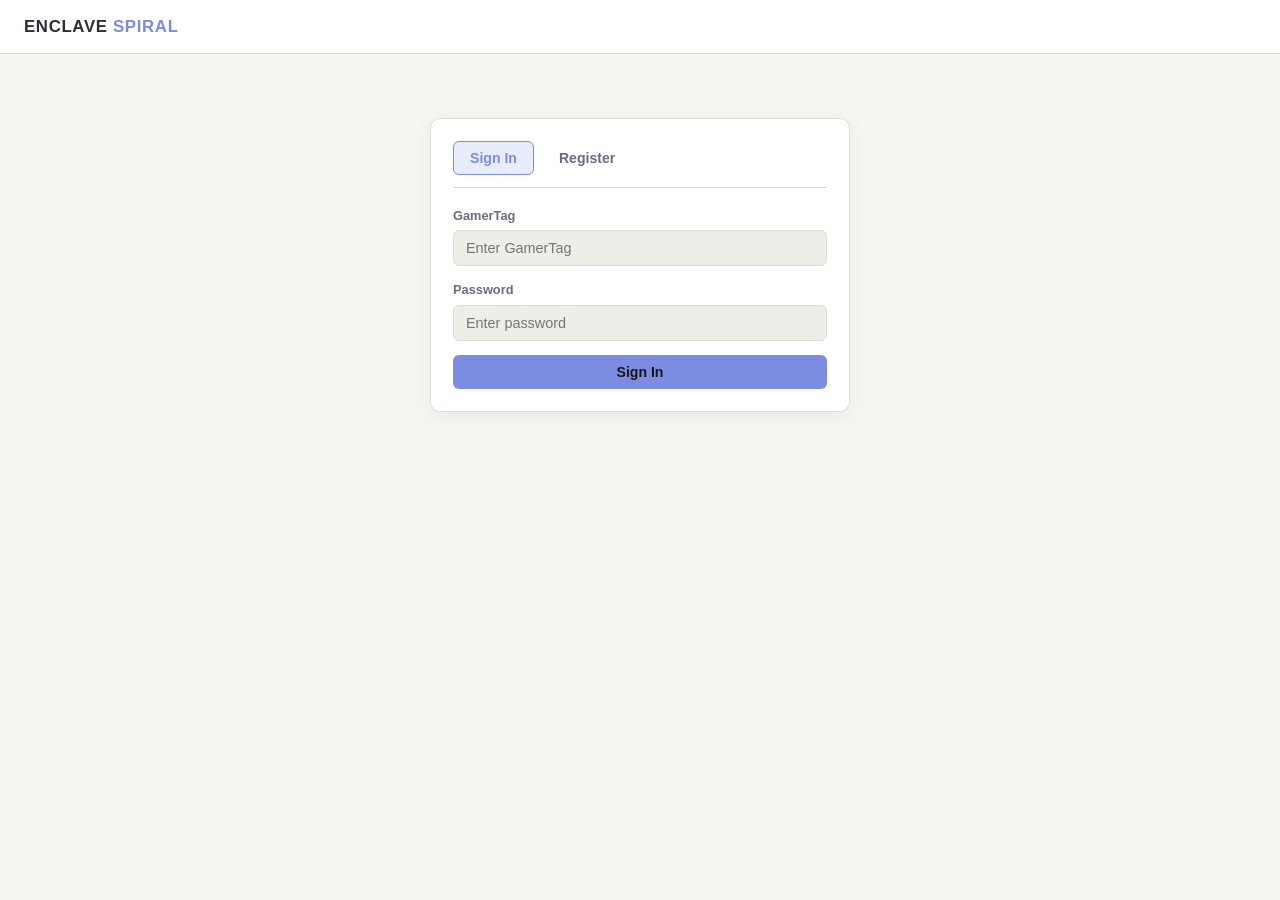
==== commit a5b02bec: "V3" ====
--- a/index.html
+++ b/index.html
@@ -3,306 +3,431 @@
 <head>
   <meta charset="UTF-8" />
   <meta name="viewport" content="width=device-width, initial-scale=1.0" />
-  <title>Enclave Spiral — Proxy App</title>
+  <title>Enclave Spiral</title>
   <style>
+    /* Pastel Light Theme (Default) */
     :root {
-      --bg-dark: #0b0d13;
-      --bg-panel: #141824;
-      --bg-input: #1d2233;
-      --accent: #7c5cff;
-      --accent-hover: #967BFF;
-      --success: #2ecc71;
-      --danger: #ff4757;
-      --text-main: #f1f2f6;
-      --text-muted: #9ba3b8;
-      --border: #2a3147;
-    }
-    * { box-sizing: border-box; margin: 0; padding: 0; font-family: 'Segoe UI', system-ui, -apple-system, sans-serif; }
-    body { background: var(--bg-dark); color: var(--text-main); min-height: 100vh; display: flex; flex-direction: column; }
-    
-    /* Header */
+      --bg-base: #f6f5f2;
+      --bg-surface: #ffffff;
+      --bg-subtle: #efede8;
+      --text-primary: #2b2d38;
+      --text-secondary: #686d80;
+      --border-color: #dfdcd5;
+      --accent-primary: #7c8ce0;
+      --accent-hover: #6778d1;
+      --accent-soft: #e8ecfb;
+      --status-active: #76b59b;
+      --status-danger: #d9828b;
+      --shadow-soft: 0 4px 18px rgba(43, 45, 56, 0.06);
+    }
+
+    /* Pastel Dark Theme (Synced with OS) */
+    @media (prefers-color-scheme: dark) {
+      :root {
+        --bg-base: #16171d;
+        --bg-surface: #1f212b;
+        --bg-subtle: #282b38;
+        --text-primary: #eceef4;
+        --text-secondary: #9aa0b5;
+        --border-color: #323646;
+        --accent-primary: #a3b1f8;
+        --accent-hover: #bac5ff;
+        --accent-soft: rgba(163, 177, 248, 0.14);
+        --status-active: #8cc9ad;
+        --status-danger: #eba0a8;
+        --shadow-soft: 0 6px 24px rgba(0, 0, 0, 0.28);
+      }
+    }
+
+    * {
+      box-sizing: border-box;
+      margin: 0;
+      padding: 0;
+      font-family: 'Inter', -apple-system, BlinkMacSystemFont, 'Segoe UI', Roboto, sans-serif;
+    }
+
+    body {
+      background-color: var(--bg-base);
+      color: var(--text-primary);
+      min-height: 100vh;
+      display: flex;
+      flex-direction: column;
+      line-height: 1.5;
+    }
+
     header {
-      background: var(--bg-panel);
-      border-bottom: 1px solid var(--border);
+      background: var(--bg-surface);
+      border-bottom: 1px solid var(--border-color);
       padding: 14px 24px;
       display: flex;
       justify-content: space-between;
       align-items: center;
     }
-    .brand { display: flex; align-items: center; gap: 10px; font-weight: 700; font-size: 1.2rem; letter-spacing: 0.5px; }
-    .brand span { color: var(--accent); }
-    .user-bar { display: flex; align-items: center; gap: 12px; }
-
-    /* Layout */
-    .container { max-width: 1040px; width: 100%; margin: 24px auto; padding: 0 16px; flex: 1; }
+
+    .brand {
+      font-weight: 700;
+      font-size: 1.05rem;
+      letter-spacing: 0.04em;
+      text-transform: uppercase;
+      color: var(--text-primary);
+    }
+
+    .brand span {
+      color: var(--accent-primary);
+    }
+
+    .user-meta {
+      display: flex;
+      align-items: center;
+      gap: 14px;
+      font-size: 0.88rem;
+      color: var(--text-secondary);
+    }
+
+    .container {
+      max-width: 980px;
+      width: 100%;
+      margin: 24px auto;
+      padding: 0 16px;
+      flex: 1;
+    }
+
     .card {
-      background: var(--bg-panel);
-      border: 1px solid var(--border);
-      border-radius: 12px;
-      padding: 24px;
-      margin-bottom: 20px;
-      box-shadow: 0 8px 24px rgba(0,0,0,0.35);
-    }
-
-    /* Tabs */
-    .tabs { display: flex; gap: 8px; margin-bottom: 20px; border-bottom: 1px solid var(--border); padding-bottom: 12px; flex-wrap: wrap; }
+      background: var(--bg-surface);
+      border: 1px solid var(--border-color);
+      border-radius: 10px;
+      padding: 22px;
+      margin-bottom: 18px;
+      box-shadow: var(--shadow-soft);
+    }
+
+    .section-title {
+      font-size: 1rem;
+      font-weight: 600;
+      margin-bottom: 6px;
+      color: var(--text-primary);
+    }
+
+    .section-desc {
+      font-size: 0.86rem;
+      color: var(--text-secondary);
+      margin-bottom: 18px;
+    }
+
+    .nav-tabs {
+      display: flex;
+      gap: 8px;
+      margin-bottom: 18px;
+      border-bottom: 1px solid var(--border-color);
+      padding-bottom: 12px;
+      flex-wrap: wrap;
+    }
+
     .tab-btn {
-      background: var(--bg-input);
-      color: var(--text-muted);
-      border: 1px solid var(--border);
-      padding: 10px 18px;
-      border-radius: 8px;
+      background: transparent;
+      color: var(--text-secondary);
+      border: 1px solid transparent;
+      padding: 8px 16px;
+      border-radius: 6px;
       cursor: pointer;
+      font-size: 0.88rem;
       font-weight: 600;
-      transition: 0.2s;
-    }
-    .tab-btn.active, .tab-btn:hover { background: var(--accent); color: #fff; border-color: var(--accent); }
-
-    /* Forms & Inputs */
-    .form-group { margin-bottom: 16px; }
-    label { display: block; font-size: 0.85rem; color: var(--text-muted); margin-bottom: 6px; font-weight: 600; }
-    input, select, textarea {
+      transition: all 0.15s ease;
+    }
+
+    .tab-btn:hover {
+      background: var(--bg-subtle);
+      color: var(--text-primary);
+    }
+
+    .tab-btn.active {
+      background: var(--accent-soft);
+      color: var(--accent-primary);
+      border-color: var(--accent-primary);
+    }
+
+    .form-group {
+      margin-bottom: 14px;
+    }
+
+    label {
+      display: block;
+      font-size: 0.8rem;
+      color: var(--text-secondary);
+      margin-bottom: 5px;
+      font-weight: 600;
+    }
+
+    input[type="text"],
+    input[type="password"],
+    input[type="number"],
+    select {
       width: 100%;
-      background: var(--bg-input);
-      border: 1px solid var(--border);
-      color: var(--text-main);
-      padding: 10px 14px;
-      border-radius: 8px;
-      font-size: 0.95rem;
-    }
-    input:focus, select:focus, textarea:focus { outline: none; border-color: var(--accent); }
-    
+      background: var(--bg-subtle);
+      border: 1px solid var(--border-color);
+      color: var(--text-primary);
+      padding: 9px 12px;
+      border-radius: 6px;
+      font-size: 0.9rem;
+    }
+
+    input:focus,
+    select:focus {
+      outline: none;
+      border-color: var(--accent-primary);
+    }
+
     .btn {
-      background: var(--accent);
-      color: #fff;
+      background: var(--accent-primary);
+      color: #16171d;
       border: none;
-      padding: 10px 18px;
-      border-radius: 8px;
+      padding: 9px 16px;
+      border-radius: 6px;
+      font-size: 0.88rem;
       font-weight: 600;
       cursor: pointer;
-      transition: 0.2s;
-      display: inline-flex;
-      align-items: center;
-      gap: 6px;
-    }
-    .btn:hover { background: var(--accent-hover); }
-    .btn-secondary { background: var(--bg-input); border: 1px solid var(--border); color: var(--text-main); }
-    .btn-danger { background: var(--danger); }
-    .btn-success { background: var(--success); }
-
-    /* Grid & Character Cards */
-    .slots-grid { display: grid; grid-template-columns: repeat(auto-fill, minmax(290px, 1fr)); gap: 16px; }
+      transition: background 0.15s ease;
+    }
+
+    .btn:hover {
+      background: var(--accent-hover);
+    }
+
+    .btn-outline {
+      background: var(--bg-subtle);
+      color: var(--text-primary);
+      border: 1px solid var(--border-color);
+    }
+
+    .btn-outline:hover {
+      border-color: var(--accent-primary);
+      background: var(--accent-soft);
+    }
+
+    .btn-danger {
+      background: var(--status-danger);
+      color: #16171d;
+    }
+
+    /* Slots & Channel Assignment Grid */
+    .slots-grid {
+      display: grid;
+      grid-template-columns: repeat(auto-fill, minmax(300px, 1fr));
+      gap: 16px;
+    }
+
     .slot-card {
-      background: var(--bg-input);
-      border: 1px solid var(--border);
-      border-radius: 10px;
+      background: var(--bg-subtle);
+      border: 1px solid var(--border-color);
+      border-radius: 8px;
       padding: 16px;
       display: flex;
       flex-direction: column;
       gap: 12px;
     }
-    .slot-header { display: flex; align-items: center; gap: 12px; }
-    .avatar-preview {
-      width: 56px;
-      height: 56px;
+
+    .slot-card.bound {
+      border-color: var(--status-active);
+    }
+
+    .slot-top {
+      display: flex;
+      align-items: center;
+      gap: 12px;
+    }
+
+    .avatar-img {
+      width: 52px;
+      height: 52px;
       border-radius: 50%;
       object-fit: cover;
-      border: 2px solid var(--accent);
-      background: #000;
-    }
-
-    /* Emoji Bar */
-    .emoji-bar { display: flex; gap: 6px; flex-wrap: wrap; margin-bottom: 10px; }
-    .emoji-chip {
-      background: var(--bg-dark);
-      border: 1px solid var(--border);
-      color: var(--text-main);
-      padding: 4px 10px;
+      border: 2px solid var(--border-color);
+      background: var(--bg-surface);
+    }
+
+    .badge {
+      display: inline-block;
+      font-size: 0.72rem;
+      font-weight: 600;
+      padding: 2px 8px;
+      border-radius: 4px;
+      background: var(--bg-surface);
+      color: var(--text-secondary);
+      border: 1px solid var(--border-color);
+    }
+
+    .badge.active-route {
+      background: rgba(118, 181, 155, 0.18);
+      color: var(--status-active);
+      border-color: var(--status-active);
+    }
+
+    .category-checklist {
+      display: grid;
+      grid-template-columns: repeat(auto-fill, minmax(210px, 1fr));
+      gap: 10px;
+      margin: 12px 0;
+    }
+
+    .cat-item {
+      background: var(--bg-subtle);
+      border: 1px solid var(--border-color);
+      padding: 8px 12px;
       border-radius: 6px;
-      font-size: 0.8rem;
+      display: flex;
+      align-items: center;
+      gap: 8px;
+      font-size: 0.86rem;
       cursor: pointer;
     }
-    .emoji-chip:hover { border-color: var(--accent); }
-
-    .status-banner {
-      padding: 12px 16px;
-      border-radius: 8px;
+
+    .notice-bar {
+      padding: 10px 14px;
+      border-radius: 6px;
       margin-bottom: 16px;
-      font-size: 0.9rem;
+      font-size: 0.86rem;
       display: none;
-    }
-    .status-ok { background: rgba(46, 204, 113, 0.15); border: 1px solid var(--success); color: #2ecc71; display: block; }
-    .status-err { background: rgba(255, 71, 87, 0.15); border: 1px solid var(--danger); color: #ff6b81; display: block; }
-    .hidden { display: none !important; }
+      border: 1px solid var(--border-color);
+      background: var(--bg-surface);
+    }
+
+    .notice-bar.show {
+      display: block;
+    }
+
+    .notice-bar.error {
+      border-color: var(--status-danger);
+      color: var(--status-danger);
+    }
+
+    .notice-bar.ok {
+      border-color: var(--status-active);
+      color: var(--status-active);
+    }
+
+    .hidden {
+      display: none !important;
+    }
   </style>
 </head>
 <body>
 
   <header>
-    <div class="brand">ENCLAVE <span>SPIRAL</span></div>
-    <div id="userBar" class="user-bar hidden">
-      <span id="welcomeTag" style="font-size:0.9rem; color:var(--text-muted);"></span>
-      <button class="btn btn-secondary" onclick="logout()">Logout</button>
+    <div class="brand">Enclave <span>Spiral</span></div>
+    <div id="userBar" class="user-meta hidden">
+      <span id="welcomeTag"></span>
+      <button class="btn btn-outline" onclick="refreshDashboard()">Refresh Channels</button>
+      <button class="btn btn-outline" onclick="logout()">Sign Out</button>
     </div>
   </header>
 
   <div class="container">
-    <div id="statusBox" class="status-banner"></div>
-
-    <!-- AUTH VIEW -->
-    <div id="authView" class="card" style="max-width: 460px; margin: 40px auto;">
-      <div class="tabs">
-        <button id="tabLoginBtn" class="tab-btn active" onclick="switchAuthTab('login')">Login</button>
-        <button id="tabRegBtn" class="tab-btn" onclick="switchAuthTab('register')">Register Account</button>
+    <div id="noticeBox" class="notice-bar"></div>
+
+    <!-- AUTHENTICATION -->
+    <div id="authView" class="card" style="max-width: 420px; margin: 40px auto;">
+      <div class="nav-tabs">
+        <button id="tabLoginBtn" class="tab-btn active" onclick="switchAuthTab('login')">Sign In</button>
+        <button id="tabRegBtn" class="tab-btn" onclick="switchAuthTab('register')">Register</button>
       </div>
 
-      <!-- Login Form -->
       <div id="loginForm">
         <div class="form-group">
           <label>GamerTag</label>
-          <input type="text" id="loginTag" placeholder="Enter your GamerTag (e.g. EnclaveAdmin)" />
+          <input type="text" id="loginTag" placeholder="Enter GamerTag" />
         </div>
         <div class="form-group">
           <label>Password</label>
           <input type="password" id="loginPass" placeholder="Enter password" />
         </div>
-        <button class="btn" style="width:100%; justify-content:center;" onclick="submitLogin()">Login to Enclave Spiral</button>
+        <button class="btn" style="width: 100%;" onclick="submitLogin()">Sign In</button>
       </div>
 
-      <!-- Register Form -->
       <div id="registerForm" class="hidden">
         <div class="form-group">
-          <label>Choose a GamerTag</label>
-          <input type="text" id="regTag" placeholder="Your unique username" />
+          <label>GamerTag</label>
+          <input type="text" id="regTag" placeholder="Choose a GamerTag" />
         </div>
         <div class="form-group">
           <label>Password</label>
-          <input type="password" id="regPass" placeholder="Create a password" />
+          <input type="password" id="regPass" placeholder="Create password" />
         </div>
         <div class="form-group">
-          <label>Discord User ID (For /postw Bot Linking)</label>
-          <input type="text" id="regDiscordId" placeholder="e.g. 123456789012345678" />
-        </div>
-        <button class="btn btn-success" style="width:100%; justify-content:center;" onclick="submitRegister()">Create Account</button>
+          <label>Discord User ID</label>
+          <input type="text" id="regDiscordId" placeholder="Numeric Discord ID" />
+        </div>
+        <button class="btn" style="width: 100%;" onclick="submitRegister()">Create Account</button>
       </div>
     </div>
 
-    <!-- DASHBOARD & APP VIEW -->
+    <!-- CONTROL PANEL -->
     <div id="dashboardView" class="hidden">
-      <div class="tabs">
-        <button class="tab-btn active" id="navComposer" onclick="switchMainTab('composer')">Roleplay Composer (App)</button>
-        <button class="tab-btn" id="navSlots" onclick="switchMainTab('slots')">Character Slots</button>
-        <button class="tab-btn" id="navAccount" onclick="switchMainTab('account')">Discord Link</button>
-        <button class="tab-btn hidden" id="navAdmin" onclick="switchMainTab('admin')">Admin Console</button>
+      <div class="nav-tabs">
+        <button class="tab-btn active" id="navSlots" onclick="switchMainTab('slots')">Character Routing & Slots</button>
+        <button class="tab-btn" id="navAccount" onclick="switchMainTab('account')">Discord Account Link</button>
+        <button class="tab-btn hidden" id="navAdmin" onclick="switchMainTab('admin')">Administration</button>
       </div>
 
-      <!-- TAB 1: DIRECT ROLEPLAY COMPOSER -->
-      <div id="tabComposer" class="card">
-        <h3 style="margin-bottom: 14px;">Compose & Proxy Message Directly to Discord</h3>
-        <div style="display:grid; grid-template-columns: 1fr 1fr; gap: 14px;">
-          <div class="form-group">
-            <label>Post As Character:</label>
-            <select id="composeCharSelect"></select>
-          </div>
-          <div class="form-group">
-            <label>Target Channel Webhook:</label>
-            <select id="composeWebhookSelect" onchange="toggleCustomWebhookInput()"></select>
-          </div>
-        </div>
-
-        <div id="customWebhookGroup" class="form-group">
-          <label>Paste Discord Channel Webhook URL (Server Settings → Integrations → Webhooks):</label>
-          <input type="text" id="composeCustomWebhook" placeholder="https://discord.com/api/webhooks/..." />
-        </div>
-
-        <label>Click to Insert Custom Bot Emoji:</label>
-        <div id="composerEmojiBar" class="emoji-bar"></div>
-
-        <div class="form-group">
-          <div style="display:flex; justify-content:space-between; margin-bottom:6px;">
-            <label>Roleplay Post Content:</label>
-            <span id="charCounter" style="font-size:0.8rem; color:var(--text-muted);">0 / 2000</span>
-          </div>
-          <textarea id="composeContent" rows="6" placeholder="Write your roleplay message here..." oninput="updateCounter()"></textarea>
-        </div>
-
-        <div style="display:flex; gap:12px;">
-          <button class="btn" onclick="sendDirectRoleplayPost()">Send Proxied Post to Discord</button>
-          <button class="btn btn-secondary" onclick="saveCurrentDraft()">💾 Save Draft</button>
-        </div>
-      </div>
-
-      <!-- TAB 2: CHARACTER SLOTS -->
-      <div id="tabSlots" class="card hidden">
-        <h3 style="margin-bottom: 14px;">Your Character Profiles</h3>
+      <!-- TAB 1: CHARACTER SLOTS & CHANNEL ROUTING -->
+      <div id="tabSlots" class="card">
+        <div class="section-title">Character Slots & Active Channel Assignment</div>
+        <div class="section-desc">
+          Assign a character to any RP channel or forum post below. Once assigned, simply type normally in that Discord channel and your message will automatically be replaced by your character proxy. When moving locations, select the new channel from the dropdown.
+        </div>
         <div id="slotsGrid" class="slots-grid"></div>
       </div>
 
-      <!-- TAB 3: ACCOUNT & DISCORD LINK -->
+      <!-- TAB 2: DISCORD ID LINK -->
       <div id="tabAccount" class="card hidden">
-        <h3 style="margin-bottom: 14px;">Link Your Discord User ID</h3>
-        <p style="color:var(--text-muted); font-size:0.9rem; margin-bottom:16px;">
-          Linking your numeric Discord ID allows you to use <code>/postw</code> and <code>/slots</code> directly inside Discord channels.
-        </p>
-        <div class="form-group" style="max-width:400px;">
-          <label>Your Numeric Discord User ID</label>
+        <div class="section-title">Discord Account Link</div>
+        <div class="section-desc">
+          Your numeric Discord User ID connects your Discord messages and slash commands to your character slots.
+        </div>
+        <div class="form-group" style="max-width: 380px;">
+          <label>Discord User ID</label>
           <input type="text" id="accountDiscordId" placeholder="123456789012345678" />
         </div>
-        <button class="btn" onclick="saveDiscordId()">Save Discord ID</button>
+        <button class="btn" onclick="saveDiscordId()">Update Discord ID</button>
       </div>
 
-      <!-- TAB 4: ADMIN CONSOLE -->
+      <!-- TAB 3: ADMIN PANEL -->
       <div id="tabAdmin" class="card hidden">
-        <h3 style="margin-bottom: 18px;">Enclave Spiral Staff Console</h3>
-        
-        <div style="display:grid; grid-template-columns: 1fr 1fr; gap:24px;">
-          <!-- Unlock User Slots -->
+        <div class="section-title">Roleplay Category Selection</div>
+        <div class="section-desc">
+          Select which Discord server categories contain roleplay channels and forum channels. Players will be able to route their characters to any text channel or active forum post inside these categories.
+        </div>
+        <div id="adminCategoryList" class="category-checklist"></div>
+        <button class="btn" onclick="adminSaveCategories()">Save Allowed RP Categories</button>
+
+        <hr style="border: 0; border-top: 1px solid var(--border-color); margin: 24px 0;" />
+
+        <div style="display: grid; grid-template-columns: 1fr 1fr; gap: 24px;">
           <div>
-            <h4></h4> Manage Player Slot Limits</h4>
-            <div class="form-group" style="margin-top:10px;">
-              <label>Select User</label>
+            <div class="section-title">User Slot Limits</div>
+            <div class="form-group" style="margin-top: 10px;">
+              <label>User Account</label>
               <select id="adminUserSelect"></select>
             </div>
             <div class="form-group">
-              <label>Max Character Slots (1 - 25)</label>
+              <label>Maximum Slots (1 - 25)</label>
               <input type="number" id="adminSlotCount" value="5" min="1" max="25" />
             </div>
-            <button class="btn" onclick="adminUpdateUserSlots()">Update User Slots</button>
+            <button class="btn" onclick="adminUpdateUserSlots()">Save Slot Limit</button>
           </div>
 
-          <!-- Save Preset Channel Webhooks -->
           <div>
-            <h4>Add Server Channel Webhook</h4>
-            <div class="form-group" style="margin-top:10px;">
-              <label>Channel Display Name (e.g. #citadel-plaza)</label>
-              <input type="text" id="adminHookName" placeholder="#roleplay-general" />
+            <div class="section-title">Custom Emoji Registry</div>
+            <div class="form-group" style="margin-top: 10px;">
+              <label>Shortcode</label>
+              <input type="text" id="adminEmojiCode" placeholder=":shortcode:" />
             </div>
             <div class="form-group">
-              <label>Discord Webhook URL</label>
-              <input type="text" id="adminHookUrl" placeholder="https://discord.com/api/webhooks/..." />
+              <label>Discord Emoji Tag</label>
+              <input type="text" id="adminEmojiTag" placeholder="<:name:123456789012345678>" />
             </div>
-            <button class="btn btn-success" onclick="adminAddWebhook()">Save Channel Webhook</button>
-            <div id="adminWebhookList" style="margin-top:12px; font-size:0.85rem;"></div>
+            <button class="btn" onclick="adminAddEmoji()">Register Emoji</button>
+            <div id="adminEmojiList" style="margin-top: 12px; display: flex; gap: 8px; flex-wrap: wrap;"></div>
           </div>
-        </div>
-
-        <hr style="border:0; border-top:1px solid var(--border); margin:24px 0;" />
-
-        <!-- Add Custom Bot Emojis -->
-        <div>
-          <h4>Custom Bot Emojis</h4>
-          <div style="display:grid; grid-template-columns: 1fr 1fr auto; gap:10px; margin-top:10px; align-items:end;">
-            <div>
-              <label>Shortcode (e.g. :spiral:)</label>
-              <input type="text" id="adminEmojiCode" placeholder=":spiral:" />
-            </div>
-            <div>
-              <label>Full Discord Emoji Tag (e.g. &lt;:spiral:123456789&gt;)</label>
-              <input type="text" id="adminEmojiTag" placeholder="<:spiral:123456789012345678>" />
-            </div>
-            <button class="btn" onclick="adminAddEmoji()">Add Emoji</button>
-          </div>
-          <div id="adminEmojiList" style="margin-top:12px; display:flex; gap:8px; flex-wrap:wrap;"></div>
         </div>
       </div>
     </div>
@@ -315,16 +440,18 @@
       user: null,
       characters: [],
       emojis: [],
-      webhooks: [],
+      allowedCategoryIds: [],
+      serverCategories: [],
+      rpChannels: [],
       allUsers: [],
       croppedImages: {}
     };
 
-    function showStatus(msg, isError = false) {
-      const box = document.getElementById("statusBox");
+    function notify(msg, isError = false) {
+      const box = document.getElementById("noticeBox");
       box.textContent = msg;
-      box.className = "status-banner " + (isError ? "status-err" : "status-ok");
-      setTimeout(() => { box.className = "status-banner"; }, 6000);
+      box.className = "notice-bar show " + (isError ? "error" : "ok");
+      setTimeout(() => { box.className = "notice-bar"; }, 5000);
     }
 
     async function callApi(payload) {
@@ -344,10 +471,10 @@
     }
 
     function switchMainTab(tab) {
-      ["composer", "slots", "account", "admin"].forEach(t => {
-        const el = document.getElementById("tab" + t.charAt(0).toUpperCase() + t.slice(1));
+      ["slots", "account", "admin"].forEach(t => {
+        const view = document.getElementById("tab" + t.charAt(0).toUpperCase() + t.slice(1));
         const nav = document.getElementById("nav" + t.charAt(0).toUpperCase() + t.slice(1));
-        if (el) el.classList.toggle("hidden", t !== tab);
+        if (view) view.classList.toggle("hidden", t !== tab);
         if (nav) nav.classList.toggle("active", t === tab);
       });
     }
@@ -355,13 +482,13 @@
     async function submitLogin() {
       const gamerTag = document.getElementById("loginTag").value.trim();
       const password = document.getElementById("loginPass").value.trim();
-      showStatus("Signing in...");
+      notify("Authenticating...");
       try {
         const data = await callApi({ action: "login", gamerTag, password });
-        if (!data.success) return showStatus(data.error || "Login failed", true);
+        if (!data.success) return notify(data.error || "Sign in failed.", true);
         loadDashboard(data);
       } catch (e) {
-        showStatus("Network error connecting to Apps Script: " + e.message, true);
+        notify("Connection error: " + e.message, true);
       }
     }
 
@@ -369,21 +496,30 @@
       const gamerTag = document.getElementById("regTag").value.trim();
       const password = document.getElementById("regPass").value.trim();
       const discordId = document.getElementById("regDiscordId").value.trim();
-      showStatus("Creating your account...");
+      notify("Creating account...");
       try {
         const data = await callApi({ action: "register", gamerTag, password, discordId });
-        if (!data.success) return showStatus(data.error || "Registration failed", true);
+        if (!data.success) return notify(data.error || "Registration failed.", true);
         loadDashboard(data);
       } catch (e) {
-        showStatus("Network error: " + e.message, true);
-      }
+        notify("Connection error: " + e.message, true);
+      }
+    }
+
+    async function refreshDashboard() {
+      if (!STATE.user) return;
+      notify("Refreshing channels and forum threads...");
+      const data = await callApi({ action: "getDashboardData", userId: STATE.user.userId });
+      if (data.success) loadDashboard(data);
     }
 
     function loadDashboard(data) {
       STATE.user = data.user;
       STATE.characters = data.characters || [];
       STATE.emojis = data.emojis || [];
-      STATE.webhooks = data.webhooks || [];
+      STATE.allowedCategoryIds = data.allowedCategoryIds || [];
+      STATE.serverCategories = data.serverCategories || [];
+      STATE.rpChannels = data.rpChannels || [];
       STATE.allUsers = data.allUsers || [];
 
       localStorage.setItem("enclave_uid", STATE.user.userId);
@@ -391,151 +527,109 @@
       document.getElementById("authView").classList.add("hidden");
       document.getElementById("dashboardView").classList.remove("hidden");
       document.getElementById("userBar").classList.remove("hidden");
-      document.getElementById("welcomeTag").textContent = `${STATE.user.gamerTag} (${STATE.user.role.toUpperCase()})`;
+      document.getElementById("welcomeTag").textContent = STATE.user.gamerTag + " (" + STATE.user.role + ")";
       document.getElementById("accountDiscordId").value = STATE.user.discordId || "";
 
-      if (STATE.user.role === "admin") {
-        document.getElementById("navAdmin").classList.remove("hidden");
-      } else {
-        document.getElementById("navAdmin").classList.add("hidden");
-      }
-
-      if (data.draft) {
-        document.getElementById("composeContent").value = data.draft;
-        updateCounter();
-      }
-
-      renderComposer();
+      document.getElementById("navAdmin").classList.toggle("hidden", STATE.user.role !== "admin");
+
       renderSlots();
       renderAdmin();
-      showStatus("Welcome back, " + STATE.user.gamerTag + "!");
-    }
-
-    function renderComposer() {
-      const charSel = document.getElementById("composeCharSelect");
-      charSel.innerHTML = "";
-      const activeChars = STATE.characters.filter(c => c.isActive);
-      if (activeChars.length === 0) {
-        charSel.innerHTML = `<option value="">-- Enable a slot in Character Slots tab --</option>`;
-      } else {
-        activeChars.forEach(c => {
-          const opt = document.createElement("option");
-          opt.value = c.characterId;
-          opt.textContent = `Slot #${c.slotNumber}: ${c.avatarName}`;
-          charSel.appendChild(opt);
+      notify("Control panel ready.");
+    }
+
+    function buildChannelOptionsHtml(selectedChannelId) {
+      let html = `<option value="">-- Unassigned (Not Proxying) --</option>`;
+      const grouped = {};
+
+      STATE.rpChannels.forEach(ch => {
+        const g = ch.categoryName || "Channels";
+        if (!grouped[g]) grouped[g] = [];
+        grouped[g].push(ch);
+      });
+
+      Object.keys(grouped).forEach(catName => {
+        html += `<optgroup label="${catName.replace(/"/g, '&quot;')}">`;
+        grouped[catName].forEach(ch => {
+          const sel = String(ch.id) === String(selectedChannelId) ? "selected" : "";
+          html += `<option value="${ch.id}" data-parent="${ch.parentChannelId}" data-thread="${ch.isThread}" data-name="${ch.name.replace(/"/g, '&quot;')}" ${sel}>${ch.name}</option>`;
         });
-      }
-
-      const hookSel = document.getElementById("composeWebhookSelect");
-      hookSel.innerHTML = `<option value="CUSTOM">-- Paste Custom Channel Webhook URL --</option>`;
-      STATE.webhooks.forEach(w => {
-        const opt = document.createElement("option");
-        opt.value = w.webhookUrl;
-        opt.textContent = w.channelName;
-        hookSel.appendChild(opt);
+        html += `</optgroup>`;
       });
-      if (STATE.webhooks.length > 0) {
-        hookSel.value = STATE.webhooks[0].webhookUrl;
-      }
-      toggleCustomWebhookInput();
-
-      const emojiBar = document.getElementById("composerEmojiBar");
-      emojiBar.innerHTML = "";
-      if (STATE.emojis.length === 0) {
-        emojiBar.innerHTML = `<span style="font-size:0.8rem; color:var(--text-muted);">No custom emojis registered yet.</span>`;
-      } else {
-        STATE.emojis.forEach(em => {
-          const btn = document.createElement("button");
-          btn.className = "emoji-chip";
-          btn.textContent = em.shortcode;
-          btn.onclick = () => {
-            const box = document.getElementById("composeContent");
-            box.value += " " + em.shortcode + " ";
-            updateCounter();
-          };
-          emojiBar.appendChild(btn);
-        });
-      }
-    }
-
-    function toggleCustomWebhookInput() {
-      const val = document.getElementById("composeWebhookSelect").value;
-      document.getElementById("customWebhookGroup").classList.toggle("hidden", val !== "CUSTOM");
-    }
-
-    function updateCounter() {
-      const len = document.getElementById("composeContent").value.length;
-      const el = document.getElementById("charCounter");
-      el.textContent = `${len} / 2000`;
-      el.style.color = len > 2000 ? "#ff4757" : "var(--text-muted)";
-    }
-
-    async function sendDirectRoleplayPost() {
-      const characterId = document.getElementById("composeCharSelect").value;
-      const hookSel = document.getElementById("composeWebhookSelect").value;
-      const webhookUrl = hookSel === "CUSTOM" ? document.getElementById("composeCustomWebhook").value.trim() : hookSel;
-      const content = document.getElementById("composeContent").value;
-
-      if (!characterId) return showStatus("Please select an active character slot first.", true);
-      if (!webhookUrl) return showStatus("Please select a channel or paste a Discord Webhook URL.", true);
-
-      showStatus("Dispatching proxied message to Discord...");
-      const res = await callApi({
-        action: "sendDirectPost",
-        userId: STATE.user.userId,
-        characterId,
-        webhookUrl,
-        content
-      });
-
-      if (!res.success) {
-        return showStatus(res.error || "Failed to send post", true);
-      }
-
-      document.getElementById("composeContent").value = "";
-      updateCounter();
-      showStatus("✨ Roleplay post dispatched to Discord! (" + res.charCount + "/2000 chars)");
-    }
-
-    async function saveCurrentDraft() {
-      const content = document.getElementById("composeContent").value;
-      const characterId = document.getElementById("composeCharSelect").value;
-      await callApi({ action: "saveDraft", userId: STATE.user.userId, characterId, content });
-      showStatus("💾 Draft saved to cloud.");
+
+      return html;
     }
 
     function renderSlots() {
       const grid = document.getElementById("slotsGrid");
       grid.innerHTML = "";
+
       STATE.characters.forEach(c => {
+        const isBound = Boolean(c.boundChannelId);
         const card = document.createElement("div");
-        card.className = "slot-card";
+        card.className = "slot-card" + (isBound ? " bound" : "");
+
         card.innerHTML = `
-          <div class="slot-header">
-            <img id="img_${c.characterId}" src="${c.avatarUrl}" class="avatar-preview" onerror="this.src='https://cdn.discordapp.com/embed/avatars/0.png'" />
-            <div style="flex:1;">
-              <strong style="font-size:0.85rem; color:var(--accent);">SLOT #${c.slotNumber}</strong>
-              <input type="text" id="name_${c.characterId}" value="${c.avatarName.replace(/"/g, '&quot;')}" style="margin-top:4px;" />
+          <div class="slot-top">
+            <img id="img_${c.characterId}" src="${c.avatarUrl}" class="avatar-img" onerror="this.src='https://cdn.discordapp.com/embed/avatars/0.png'" />
+            <div style="flex: 1;">
+              <div style="display: flex; justify-content: space-between; align-items: center;">
+                <span style="font-size: 0.76rem; font-weight: 600; color: var(--text-secondary);">SLOT ${c.slotNumber}</span>
+                <span class="badge ${isBound ? 'active-route' : ''}">${isBound ? 'Active in ' + c.boundChannelName : 'Standby'}</span>
+              </div>
+              <input type="text" id="name_${c.characterId}" value="${c.avatarName.replace(/"/g, '&quot;')}" style="margin-top: 6px;" />
             </div>
           </div>
-          <div>
-            <label>Avatar Image URL (or Upload File Below)</label>
-            <input type="text" id="url_${c.characterId}" value="${c.avatarUrl}" />
+
+          <div class="form-group" style="margin-bottom: 0;">
+            <label>Assigned Roleplay Channel / Forum Post</label>
+            <select id="chan_${c.characterId}" onchange="bindChannel('${c.characterId}')">
+              ${buildChannelOptionsHtml(c.boundChannelId)}
+            </select>
           </div>
-          <div>
-            <label>Upload & Auto-Crop Avatar (128x128)</label>
-            <input type="file" accept="image/*" onchange="cropAvatarFile(event, '${c.characterId}')" />
+
+          <div class="form-group" style="margin-bottom: 0;">
+            <label>Avatar URL or Upload Image</label>
+            <input type="text" id="url_${c.characterId}" value="${c.avatarUrl}" style="margin-bottom: 6px;" />
+            <input type="file" accept="image/*" onchange="cropAvatarFile(event, '${c.characterId}')" style="font-size: 0.8rem;" />
           </div>
-          <div style="display:flex; justify-content:space-between; align-items:center; margin-top:4px;">
-            <label style="display:flex; align-items:center; gap:8px; margin:0; cursor:pointer;">
-              <input type="checkbox" id="active_${c.characterId}" ${c.isActive ? "checked" : ""} style="width:auto;" />
-              Active Slot
+
+          <div style="display: flex; justify-content: space-between; align-items: center; padding-top: 4px;">
+            <label style="display: flex; align-items: center; gap: 6px; margin: 0; cursor: pointer;">
+              <input type="checkbox" id="active_${c.characterId}" ${c.isActive ? "checked" : ""} />
+              Slot Enabled
             </label>
-            <button class="btn" onclick="saveSlot('${c.characterId}')">Save Slot</button>
+            <button class="btn" onclick="saveSlot('${c.characterId}')">Save Profile</button>
           </div>
         `;
         grid.appendChild(card);
       });
+    }
+
+    async function bindChannel(charId) {
+      const sel = document.getElementById("chan_" + charId);
+      const opt = sel.options[sel.selectedIndex];
+      const channelId = sel.value;
+      const channelName = channelId ? (opt.getAttribute("data-name") || opt.textContent) : "Unassigned";
+      const parentChannelId = channelId ? (opt.getAttribute("data-parent") || channelId) : "";
+      const isThread = channelId ? (opt.getAttribute("data-thread") === "true") : false;
+
+      notify("Updating channel routing...");
+      const res = await callApi({
+        action: "bindCharacterChannel",
+        userId: STATE.user.userId,
+        characterId: charId,
+        channelId,
+        channelName,
+        parentChannelId,
+        isThread
+      });
+
+      if (res.success) {
+        loadDashboard(res);
+        notify(channelId ? "Character routed to " + channelName : "Character unbound from channel.");
+      } else {
+        notify(res.error || "Failed to bind channel.", true);
+      }
     }
 
     function cropAvatarFile(event, charId) {
@@ -568,7 +662,7 @@
       const isActive = document.getElementById("active_" + charId).checked;
       const base64Image = STATE.croppedImages[charId] || null;
 
-      showStatus("Saving character slot...");
+      notify("Saving character profile...");
       const res = await callApi({
         action: "saveCharacter",
         userId: STATE.user.userId,
@@ -579,14 +673,13 @@
         base64Image
       });
 
-      if (!res.success) return showStatus(res.error || "Failed to save slot", true);
+      if (!res.success) return notify(res.error || "Failed to save profile.", true);
       delete STATE.croppedImages[charId];
 
       const idx = STATE.characters.findIndex(x => x.characterId === charId);
       if (idx !== -1) STATE.characters[idx] = { ...STATE.characters[idx], ...res.character };
       renderSlots();
-      renderComposer();
-      showStatus("Character slot saved!");
+      notify("Profile saved.");
     }
 
     async function saveDiscordId() {
@@ -594,33 +687,53 @@
       const res = await callApi({ action: "updateDiscordId", userId: STATE.user.userId, discordId });
       if (res.success) {
         STATE.user.discordId = discordId;
-        showStatus("Discord User ID linked!");
+        notify("Discord User ID updated.");
       }
     }
 
     function renderAdmin() {
       if (STATE.user.role !== "admin") return;
+
+      const catList = document.getElementById("adminCategoryList");
+      if (STATE.serverCategories.length === 0) {
+        catList.innerHTML = `<div style="font-size: 0.85rem; color: var(--text-secondary);">No categories found. Verify DISCORD_BOT_TOKEN and DISCORD_GUILD_ID in Google Apps Script Properties.</div>`;
+      } else {
+        catList.innerHTML = STATE.serverCategories.map(cat => {
+          const checked = STATE.allowedCategoryIds.indexOf(String(cat.id)) !== -1 ? "checked" : "";
+          return `
+            <label class="cat-item">
+              <input type="checkbox" class="admin-cat-check" value="${cat.id}" data-name="${cat.name.replace(/"/g, '&quot;')}" ${checked} />
+              <span>${cat.name}</span>
+            </label>
+          `;
+        }).join("");
+      }
+
       const uSel = document.getElementById("adminUserSelect");
-      uSel.innerHTML = "";
-      STATE.allUsers.forEach(u => {
-        const opt = document.createElement("option");
-        opt.value = u.userId;
-        opt.textContent = `${u.gamerTag} (${u.maxSlots} slots)`;
-        uSel.appendChild(opt);
-      });
-
-      const hList = document.getElementById("adminWebhookList");
-      hList.innerHTML = STATE.webhooks.map(w => `
-        <div style="display:flex; justify-content:space-between; padding:6px 0; border-bottom:1px solid var(--border);">
-          <span>${w.channelName}</span>
-          <a href="#" style="color:var(--danger);" onclick="adminRemoveWebhook('${w.webhookId}')">Remove</a>
-        </div>
-      `).join("");
+      uSel.innerHTML = STATE.allUsers.map(u => `<option value="${u.userId}">${u.gamerTag} (${u.maxSlots} slots)</option>`).join("");
 
       const eList = document.getElementById("adminEmojiList");
       eList.innerHTML = STATE.emojis.map(e => `
-        <span class="emoji-chip">${e.shortcode} <b style="color:var(--danger); margin-left:6px;" onclick="adminRemoveEmoji('${e.emojiId}')">×</b></span>
+        <span class="badge">
+          ${e.shortcode}
+          <a href="#" style="color: var(--status-danger); margin-left: 6px; text-decoration: none;" onclick="adminRemoveEmoji('${e.emojiId}')">Remove</a>
+        </span>
       `).join("");
+    }
+
+    async function adminSaveCategories() {
+      const checks = document.querySelectorAll(".admin-cat-check:checked");
+      const categories = Array.from(checks).map(ch => ({
+        id: ch.value,
+        name: ch.getAttribute("data-name")
+      }));
+
+      notify("Saving allowed roleplay categories...");
+      const res = await callApi({ action: "adminSaveCategories", categories });
+      if (res.success) {
+        await refreshDashboard();
+        notify("Roleplay categories updated.");
+      }
     }
 
     async function adminUpdateUserSlots() {
@@ -628,31 +741,9 @@
       const maxSlots = document.getElementById("adminSlotCount").value;
       const res = await callApi({ action: "adminUpdateSlots", targetUserId, maxSlots });
       if (res.success) {
-        const refreshed = await callApi({ action: "getDashboardData", userId: STATE.user.userId });
-        loadDashboard(refreshed);
-        showStatus("Updated player slot limit!");
-      }
-    }
-
-    async function adminAddWebhook() {
-      const channelName = document.getElementById("adminHookName").value.trim();
-      const webhookUrl = document.getElementById("adminHookUrl").value.trim();
-      const res = await callApi({ action: "adminSaveWebhook", channelName, webhookUrl });
-      if (res.success) {
-        STATE.webhooks.push(res.webhook);
-        renderAdmin();
-        renderComposer();
-        showStatus("Channel Webhook saved!");
-      } else {
-        showStatus(res.error, true);
-      }
-    }
-
-    async function adminRemoveWebhook(webhookId) {
-      await callApi({ action: "adminDeleteWebhook", webhookId });
-      STATE.webhooks = STATE.webhooks.filter(w => w.webhookId !== webhookId);
-      renderAdmin();
-      renderComposer();
+        await refreshDashboard();
+        notify("User slot limit updated.");
+      }
     }
 
     async function adminAddEmoji() {
@@ -662,8 +753,7 @@
       if (res.success) {
         STATE.emojis.push(res.emoji);
         renderAdmin();
-        renderComposer();
-        showStatus("Emoji added!");
+        notify("Emoji registered.");
       }
     }
 
@@ -671,7 +761,6 @@
       await callApi({ action: "adminDeleteEmoji", emojiId });
       STATE.emojis = STATE.emojis.filter(e => e.emojiId !== emojiId);
       renderAdmin();
-      renderComposer();
     }
 
     function logout() {
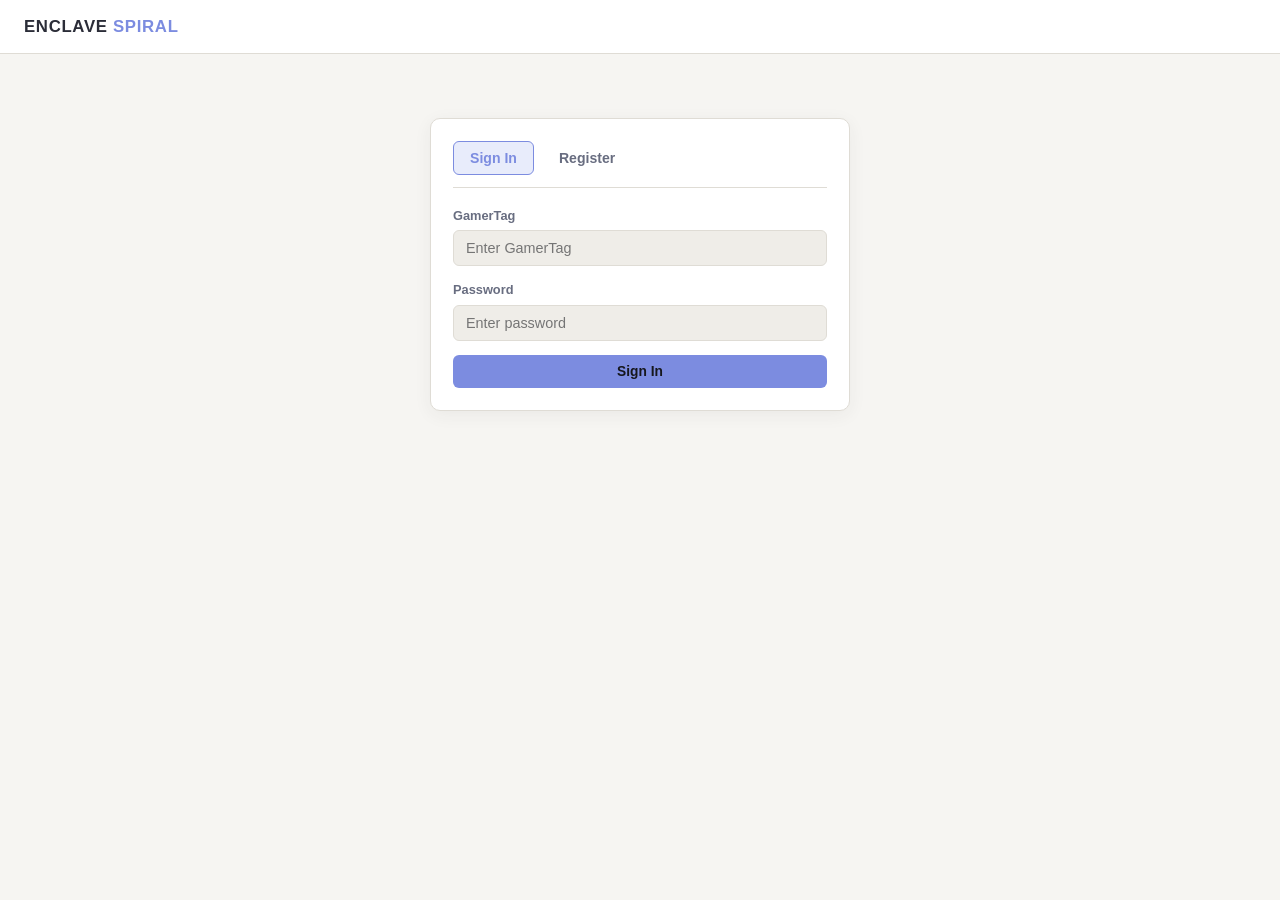
==== commit 0a4108d8: "Vers 1.0" ====
--- a/index.html
+++ b/index.html
@@ -16,7 +16,8 @@
       --accent-primary: #7c8ce0;
       --accent-hover: #6778d1;
       --accent-soft: #e8ecfb;
-      --status-active: #76b59b;
+      --status-active: #68a88e;
+      --status-active-bg: rgba(104, 168, 142, 0.14);
       --status-danger: #d9828b;
       --shadow-soft: 0 4px 18px rgba(43, 45, 56, 0.06);
     }
@@ -34,6 +35,7 @@
         --accent-hover: #bac5ff;
         --accent-soft: rgba(163, 177, 248, 0.14);
         --status-active: #8cc9ad;
+        --status-active-bg: rgba(140, 201, 173, 0.14);
         --status-danger: #eba0a8;
         --shadow-soft: 0 6px 24px rgba(0, 0, 0, 0.28);
       }
@@ -79,13 +81,13 @@
     .user-meta {
       display: flex;
       align-items: center;
-      gap: 14px;
+      gap: 12px;
       font-size: 0.88rem;
       color: var(--text-secondary);
     }
 
     .container {
-      max-width: 980px;
+      max-width: 960px;
       width: 100%;
       margin: 24px auto;
       padding: 0 16px;
@@ -99,6 +101,25 @@
       padding: 22px;
       margin-bottom: 18px;
       box-shadow: var(--shadow-soft);
+    }
+
+    /* Master Proxy Status Bar */
+    .proxy-status-bar {
+      display: flex;
+      justify-content: space-between;
+      align-items: center;
+      padding: 16px 20px;
+      border-radius: 10px;
+      margin-bottom: 18px;
+      border: 1px solid var(--border-color);
+      background: var(--bg-surface);
+      gap: 12px;
+      flex-wrap: wrap;
+    }
+
+    .proxy-status-bar.is-on {
+      border-color: var(--status-active);
+      background: var(--status-active-bg);
     }
 
     .section-title {
@@ -183,10 +204,10 @@
       border: none;
       padding: 9px 16px;
       border-radius: 6px;
-      font-size: 0.88rem;
+      font-size: 0.86rem;
       font-weight: 600;
       cursor: pointer;
-      transition: background 0.15s ease;
+      transition: all 0.15s ease;
     }
 
     .btn:hover {
@@ -204,15 +225,19 @@
       background: var(--accent-soft);
     }
 
+    .btn-active-proxy {
+      background: var(--status-active);
+      color: #16171d;
+    }
+
     .btn-danger {
       background: var(--status-danger);
       color: #16171d;
     }
 
-    /* Slots & Channel Assignment Grid */
     .slots-grid {
       display: grid;
-      grid-template-columns: repeat(auto-fill, minmax(300px, 1fr));
+      grid-template-columns: repeat(auto-fill, minmax(280px, 1fr));
       gap: 16px;
     }
 
@@ -226,8 +251,8 @@
       gap: 12px;
     }
 
-    .slot-card.bound {
-      border-color: var(--status-active);
+    .slot-card.active-card {
+      border: 2px solid var(--status-active);
     }
 
     .slot-top {
@@ -256,29 +281,10 @@
       border: 1px solid var(--border-color);
     }
 
-    .badge.active-route {
-      background: rgba(118, 181, 155, 0.18);
+    .badge.on {
+      background: var(--status-active-bg);
       color: var(--status-active);
       border-color: var(--status-active);
-    }
-
-    .category-checklist {
-      display: grid;
-      grid-template-columns: repeat(auto-fill, minmax(210px, 1fr));
-      gap: 10px;
-      margin: 12px 0;
-    }
-
-    .cat-item {
-      background: var(--bg-subtle);
-      border: 1px solid var(--border-color);
-      padding: 8px 12px;
-      border-radius: 6px;
-      display: flex;
-      align-items: center;
-      gap: 8px;
-      font-size: 0.86rem;
-      cursor: pointer;
     }
 
     .notice-bar {
@@ -316,7 +322,6 @@
     <div class="brand">Enclave <span>Spiral</span></div>
     <div id="userBar" class="user-meta hidden">
       <span id="welcomeTag"></span>
-      <button class="btn btn-outline" onclick="refreshDashboard()">Refresh Channels</button>
       <button class="btn btn-outline" onclick="logout()">Sign Out</button>
     </div>
   </header>
@@ -362,17 +367,33 @@
 
     <!-- CONTROL PANEL -->
     <div id="dashboardView" class="hidden">
+
+      <!-- MASTER PROXY STATUS BANNER -->
+      <div id="masterStatusBar" class="proxy-status-bar">
+        <div>
+          <div style="font-size: 0.78rem; text-transform: uppercase; letter-spacing: 0.05em; color: var(--text-secondary); font-weight: 600;">
+            Current Proxy Mode
+          </div>
+          <div id="masterStatusText" style="font-size: 1.02rem; font-weight: 600; margin-top: 2px;">
+            Proxy OFF — Speaking as yourself
+          </div>
+        </div>
+        <button id="masterOffBtn" class="btn btn-outline hidden" onclick="toggleCharacterProxy('', false)">
+          Turn Proxy OFF
+        </button>
+      </div>
+
       <div class="nav-tabs">
-        <button class="tab-btn active" id="navSlots" onclick="switchMainTab('slots')">Character Routing & Slots</button>
-        <button class="tab-btn" id="navAccount" onclick="switchMainTab('account')">Discord Account Link</button>
+        <button class="tab-btn active" id="navSlots" onclick="switchMainTab('slots')">Character Slots</button>
+        <button class="tab-btn" id="navAccount" onclick="switchMainTab('account')">Discord Link</button>
         <button class="tab-btn hidden" id="navAdmin" onclick="switchMainTab('admin')">Administration</button>
       </div>
 
-      <!-- TAB 1: CHARACTER SLOTS & CHANNEL ROUTING -->
+      <!-- TAB 1: CHARACTER SLOTS -->
       <div id="tabSlots" class="card">
-        <div class="section-title">Character Slots & Active Channel Assignment</div>
+        <div class="section-title">Character Profiles & Proxy Switch</div>
         <div class="section-desc">
-          Assign a character to any RP channel or forum post below. Once assigned, simply type normally in that Discord channel and your message will automatically be replaced by your character proxy. When moving locations, select the new channel from the dropdown.
+          Toggle any character slot ON to automatically replace your Discord messages with that character's name and avatar wherever you type. Toggle it OFF to type normally.
         </div>
         <div id="slotsGrid" class="slots-grid"></div>
       </div>
@@ -381,30 +402,22 @@
       <div id="tabAccount" class="card hidden">
         <div class="section-title">Discord Account Link</div>
         <div class="section-desc">
-          Your numeric Discord User ID connects your Discord messages and slash commands to your character slots.
+          Enter your numeric Discord User ID so the bot knows which messages belong to your account.
         </div>
         <div class="form-group" style="max-width: 380px;">
           <label>Discord User ID</label>
           <input type="text" id="accountDiscordId" placeholder="123456789012345678" />
         </div>
-        <button class="btn" onclick="saveDiscordId()">Update Discord ID</button>
+        <button class="btn" onclick="saveDiscordId()">Save Discord ID</button>
       </div>
 
       <!-- TAB 3: ADMIN PANEL -->
       <div id="tabAdmin" class="card hidden">
-        <div class="section-title">Roleplay Category Selection</div>
-        <div class="section-desc">
-          Select which Discord server categories contain roleplay channels and forum channels. Players will be able to route their characters to any text channel or active forum post inside these categories.
-        </div>
-        <div id="adminCategoryList" class="category-checklist"></div>
-        <button class="btn" onclick="adminSaveCategories()">Save Allowed RP Categories</button>
-
-        <hr style="border: 0; border-top: 1px solid var(--border-color); margin: 24px 0;" />
-
-        <div style="display: grid; grid-template-columns: 1fr 1fr; gap: 24px;">
+        <div style="display: grid; grid-template-columns: repeat(auto-fit, minmax(280px, 1fr)); gap: 24px;">
           <div>
             <div class="section-title">User Slot Limits</div>
-            <div class="form-group" style="margin-top: 10px;">
+            <div class="section-desc">Unlock additional character slots for registered players.</div>
+            <div class="form-group">
               <label>User Account</label>
               <select id="adminUserSelect"></select>
             </div>
@@ -412,12 +425,13 @@
               <label>Maximum Slots (1 - 25)</label>
               <input type="number" id="adminSlotCount" value="5" min="1" max="25" />
             </div>
-            <button class="btn" onclick="adminUpdateUserSlots()">Save Slot Limit</button>
+            <button class="btn" onclick="adminUpdateUserSlots()">Update Slot Limit</button>
           </div>
 
           <div>
             <div class="section-title">Custom Emoji Registry</div>
-            <div class="form-group" style="margin-top: 10px;">
+            <div class="section-desc">Register custom bot or server emojis for automatic shortcode replacement.</div>
+            <div class="form-group">
               <label>Shortcode</label>
               <input type="text" id="adminEmojiCode" placeholder=":shortcode:" />
             </div>
@@ -440,9 +454,6 @@
       user: null,
       characters: [],
       emojis: [],
-      allowedCategoryIds: [],
-      serverCategories: [],
-      rpChannels: [],
       allUsers: [],
       croppedImages: {}
     };
@@ -482,7 +493,7 @@
     async function submitLogin() {
       const gamerTag = document.getElementById("loginTag").value.trim();
       const password = document.getElementById("loginPass").value.trim();
-      notify("Authenticating...");
+      notify("Signing in...");
       try {
         const data = await callApi({ action: "login", gamerTag, password });
         if (!data.success) return notify(data.error || "Sign in failed.", true);
@@ -506,20 +517,10 @@
       }
     }
 
-    async function refreshDashboard() {
-      if (!STATE.user) return;
-      notify("Refreshing channels and forum threads...");
-      const data = await callApi({ action: "getDashboardData", userId: STATE.user.userId });
-      if (data.success) loadDashboard(data);
-    }
-
     function loadDashboard(data) {
       STATE.user = data.user;
       STATE.characters = data.characters || [];
       STATE.emojis = data.emojis || [];
-      STATE.allowedCategoryIds = data.allowedCategoryIds || [];
-      STATE.serverCategories = data.serverCategories || [];
-      STATE.rpChannels = data.rpChannels || [];
       STATE.allUsers = data.allUsers || [];
 
       localStorage.setItem("enclave_uid", STATE.user.userId);
@@ -532,31 +533,26 @@
 
       document.getElementById("navAdmin").classList.toggle("hidden", STATE.user.role !== "admin");
 
+      renderMasterStatus();
       renderSlots();
       renderAdmin();
-      notify("Control panel ready.");
-    }
-
-    function buildChannelOptionsHtml(selectedChannelId) {
-      let html = `<option value="">-- Unassigned (Not Proxying) --</option>`;
-      const grouped = {};
-
-      STATE.rpChannels.forEach(ch => {
-        const g = ch.categoryName || "Channels";
-        if (!grouped[g]) grouped[g] = [];
-        grouped[g].push(ch);
-      });
-
-      Object.keys(grouped).forEach(catName => {
-        html += `<optgroup label="${catName.replace(/"/g, '&quot;')}">`;
-        grouped[catName].forEach(ch => {
-          const sel = String(ch.id) === String(selectedChannelId) ? "selected" : "";
-          html += `<option value="${ch.id}" data-parent="${ch.parentChannelId}" data-thread="${ch.isThread}" data-name="${ch.name.replace(/"/g, '&quot;')}" ${sel}>${ch.name}</option>`;
-        });
-        html += `</optgroup>`;
-      });
-
-      return html;
+    }
+
+    function renderMasterStatus() {
+      const activeChar = STATE.characters.find(c => c.isActive);
+      const bar = document.getElementById("masterStatusBar");
+      const text = document.getElementById("masterStatusText");
+      const offBtn = document.getElementById("masterOffBtn");
+
+      if (activeChar) {
+        bar.classList.add("is-on");
+        text.textContent = "Proxy ON — Speaking as " + activeChar.avatarName + " (Slot " + activeChar.slotNumber + ")";
+        offBtn.classList.remove("hidden");
+      } else {
+        bar.classList.remove("is-on");
+        text.textContent = "Proxy OFF — Speaking as your normal Discord account";
+        offBtn.classList.add("hidden");
+      }
     }
 
     function renderSlots() {
@@ -564,9 +560,8 @@
       grid.innerHTML = "";
 
       STATE.characters.forEach(c => {
-        const isBound = Boolean(c.boundChannelId);
         const card = document.createElement("div");
-        card.className = "slot-card" + (isBound ? " bound" : "");
+        card.className = "slot-card" + (c.isActive ? " active-card" : "");
 
         card.innerHTML = `
           <div class="slot-top">
@@ -574,17 +569,10 @@
             <div style="flex: 1;">
               <div style="display: flex; justify-content: space-between; align-items: center;">
                 <span style="font-size: 0.76rem; font-weight: 600; color: var(--text-secondary);">SLOT ${c.slotNumber}</span>
-                <span class="badge ${isBound ? 'active-route' : ''}">${isBound ? 'Active in ' + c.boundChannelName : 'Standby'}</span>
+                <span class="badge ${c.isActive ? 'on' : ''}">${c.isActive ? 'PROXY ON' : 'OFF'}</span>
               </div>
               <input type="text" id="name_${c.characterId}" value="${c.avatarName.replace(/"/g, '&quot;')}" style="margin-top: 6px;" />
             </div>
-          </div>
-
-          <div class="form-group" style="margin-bottom: 0;">
-            <label>Assigned Roleplay Channel / Forum Post</label>
-            <select id="chan_${c.characterId}" onchange="bindChannel('${c.characterId}')">
-              ${buildChannelOptionsHtml(c.boundChannelId)}
-            </select>
           </div>
 
           <div class="form-group" style="margin-bottom: 0;">
@@ -593,42 +581,33 @@
             <input type="file" accept="image/*" onchange="cropAvatarFile(event, '${c.characterId}')" style="font-size: 0.8rem;" />
           </div>
 
-          <div style="display: flex; justify-content: space-between; align-items: center; padding-top: 4px;">
-            <label style="display: flex; align-items: center; gap: 6px; margin: 0; cursor: pointer;">
-              <input type="checkbox" id="active_${c.characterId}" ${c.isActive ? "checked" : ""} />
-              Slot Enabled
-            </label>
-            <button class="btn" onclick="saveSlot('${c.characterId}')">Save Profile</button>
+          <div style="display: flex; gap: 8px; padding-top: 4px;">
+            <button class="btn ${c.isActive ? 'btn-danger' : 'btn-active-proxy'}" style="flex: 1;" onclick="toggleCharacterProxy('${c.characterId}', ${!c.isActive})">
+              ${c.isActive ? 'Turn Proxy OFF' : 'Turn Proxy ON'}
+            </button>
+            <button class="btn btn-outline" onclick="saveSlot('${c.characterId}')">
+              Save Profile
+            </button>
           </div>
         `;
         grid.appendChild(card);
       });
     }
 
-    async function bindChannel(charId) {
-      const sel = document.getElementById("chan_" + charId);
-      const opt = sel.options[sel.selectedIndex];
-      const channelId = sel.value;
-      const channelName = channelId ? (opt.getAttribute("data-name") || opt.textContent) : "Unassigned";
-      const parentChannelId = channelId ? (opt.getAttribute("data-parent") || channelId) : "";
-      const isThread = channelId ? (opt.getAttribute("data-thread") === "true") : false;
-
-      notify("Updating channel routing...");
+    async function toggleCharacterProxy(charId, enable) {
+      notify(enable ? "Activating character proxy..." : "Turning proxy off...");
       const res = await callApi({
-        action: "bindCharacterChannel",
+        action: "toggleProxy",
         userId: STATE.user.userId,
         characterId: charId,
-        channelId,
-        channelName,
-        parentChannelId,
-        isThread
+        enable: enable
       });
 
       if (res.success) {
         loadDashboard(res);
-        notify(channelId ? "Character routed to " + channelName : "Character unbound from channel.");
+        notify(enable ? "Proxy turned ON." : "Proxy turned OFF.");
       } else {
-        notify(res.error || "Failed to bind channel.", true);
+        notify(res.error || "Failed to update proxy status.", true);
       }
     }
 
@@ -659,7 +638,6 @@
     async function saveSlot(charId) {
       const avatarName = document.getElementById("name_" + charId).value.trim();
       const avatarUrl = document.getElementById("url_" + charId).value.trim();
-      const isActive = document.getElementById("active_" + charId).checked;
       const base64Image = STATE.croppedImages[charId] || null;
 
       notify("Saving character profile...");
@@ -669,7 +647,6 @@
         characterId: charId,
         avatarName,
         avatarUrl,
-        isActive,
         base64Image
       });
 
@@ -678,6 +655,7 @@
 
       const idx = STATE.characters.findIndex(x => x.characterId === charId);
       if (idx !== -1) STATE.characters[idx] = { ...STATE.characters[idx], ...res.character };
+      renderMasterStatus();
       renderSlots();
       notify("Profile saved.");
     }
@@ -687,27 +665,12 @@
       const res = await callApi({ action: "updateDiscordId", userId: STATE.user.userId, discordId });
       if (res.success) {
         STATE.user.discordId = discordId;
-        notify("Discord User ID updated.");
+        notify("Discord User ID saved.");
       }
     }
 
     function renderAdmin() {
       if (STATE.user.role !== "admin") return;
-
-      const catList = document.getElementById("adminCategoryList");
-      if (STATE.serverCategories.length === 0) {
-        catList.innerHTML = `<div style="font-size: 0.85rem; color: var(--text-secondary);">No categories found. Verify DISCORD_BOT_TOKEN and DISCORD_GUILD_ID in Google Apps Script Properties.</div>`;
-      } else {
-        catList.innerHTML = STATE.serverCategories.map(cat => {
-          const checked = STATE.allowedCategoryIds.indexOf(String(cat.id)) !== -1 ? "checked" : "";
-          return `
-            <label class="cat-item">
-              <input type="checkbox" class="admin-cat-check" value="${cat.id}" data-name="${cat.name.replace(/"/g, '&quot;')}" ${checked} />
-              <span>${cat.name}</span>
-            </label>
-          `;
-        }).join("");
-      }
 
       const uSel = document.getElementById("adminUserSelect");
       uSel.innerHTML = STATE.allUsers.map(u => `<option value="${u.userId}">${u.gamerTag} (${u.maxSlots} slots)</option>`).join("");
@@ -721,27 +684,13 @@
       `).join("");
     }
 
-    async function adminSaveCategories() {
-      const checks = document.querySelectorAll(".admin-cat-check:checked");
-      const categories = Array.from(checks).map(ch => ({
-        id: ch.value,
-        name: ch.getAttribute("data-name")
-      }));
-
-      notify("Saving allowed roleplay categories...");
-      const res = await callApi({ action: "adminSaveCategories", categories });
-      if (res.success) {
-        await refreshDashboard();
-        notify("Roleplay categories updated.");
-      }
-    }
-
     async function adminUpdateUserSlots() {
       const targetUserId = document.getElementById("adminUserSelect").value;
       const maxSlots = document.getElementById("adminSlotCount").value;
       const res = await callApi({ action: "adminUpdateSlots", targetUserId, maxSlots });
       if (res.success) {
-        await refreshDashboard();
+        const refreshed = await callApi({ action: "getDashboardData", userId: STATE.user.userId });
+        if (refreshed.success) loadDashboard(refreshed);
         notify("User slot limit updated.");
       }
     }
